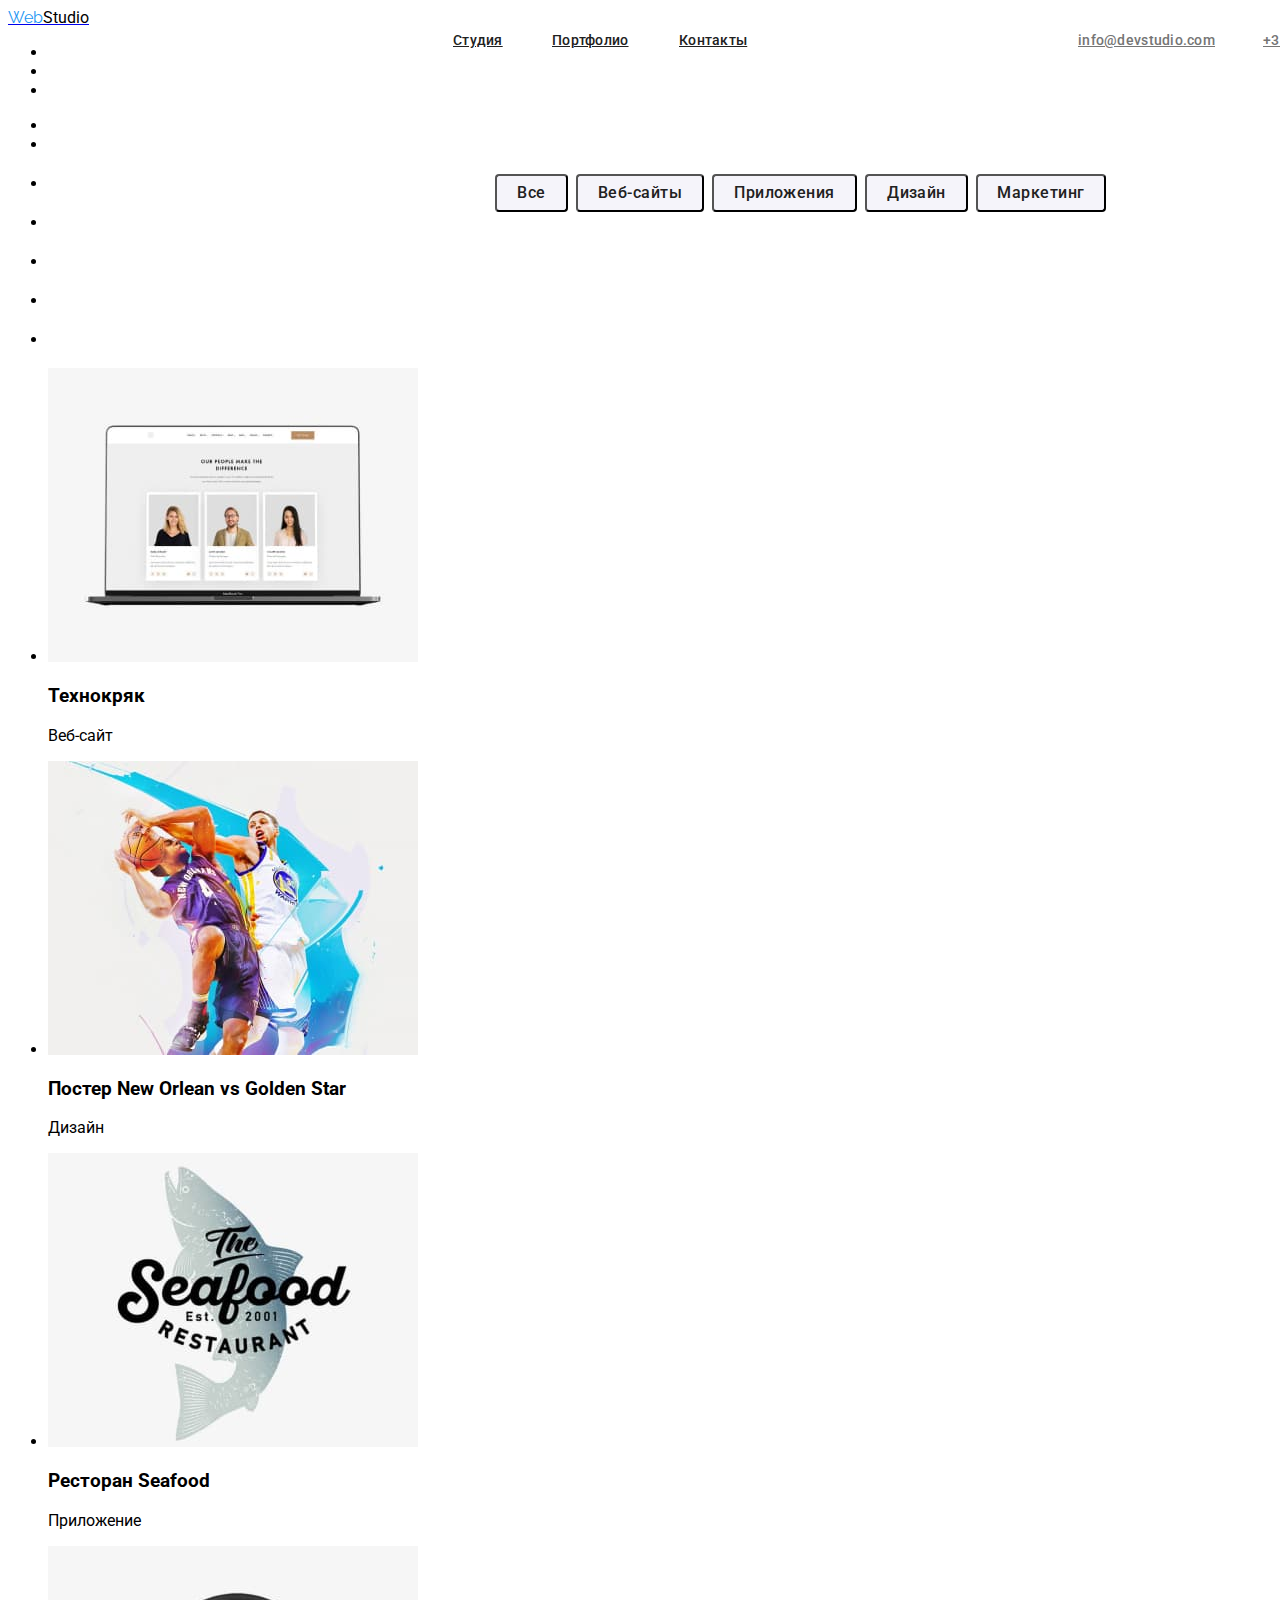
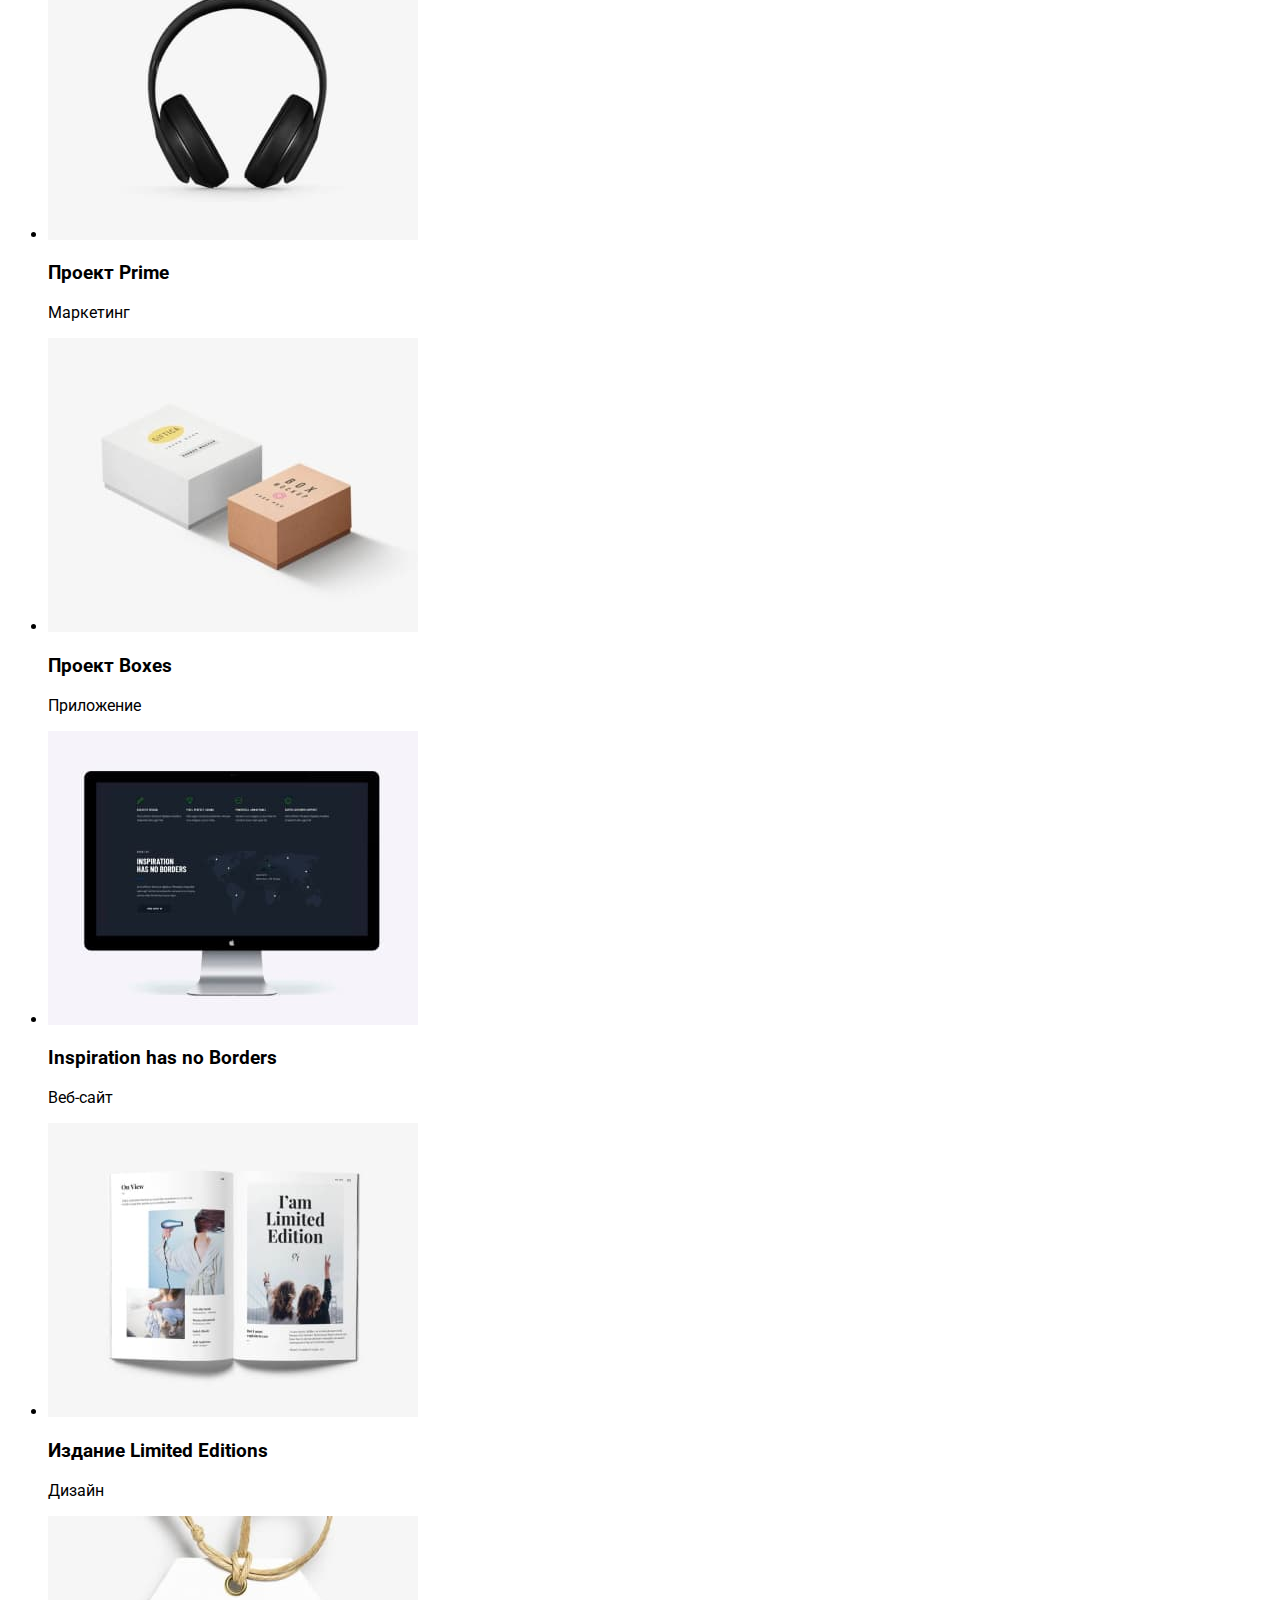
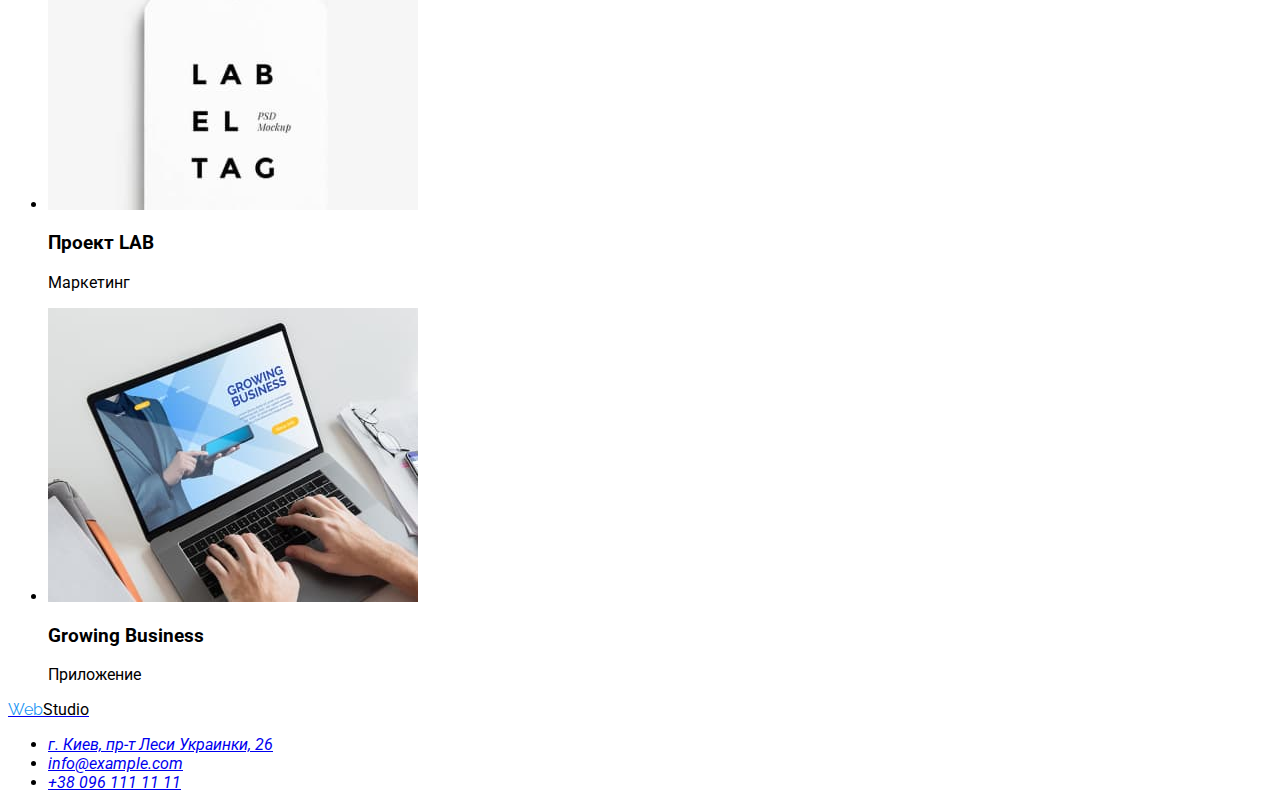
==== portfolio.html @ ada9dcc2 "C3" ====
<!DOCTYPE html>
<html lang="ru">
<head>
    <meta charset="UTF-8">
    <meta http-equiv="X-UA-Compatible" content="IE=edge">
    <meta name="viewport" content="width=device-width, initial-scale=1.0">
    <title><h1>Портфолио</h1></title>
    <link rel="stylesheet" href="./css/styles.css" />
    <link rel="preconnect" href="https://fonts.googleapis.com">
    <link rel="preconnect" href="https://fonts.gstatic.com" crossorigin>
    <link rel="preconnect" href="https://fonts.googleapis.com">
    <link rel="preconnect" href="https://fonts.gstatic.com" crossorigin>
    <link href="https://fonts.googleapis.com/css2?family=Raleway:wght@700&family=Roboto:wght@400;500;700;900&display=swap"
      rel="stylesheet">
</head>
<body>
  <!-- Шапка -->
    <header class="page-header">
        <nav>
          <a href="/"><span class="web">Web</span><span class="studio">Studio</span></a>
            <ul class="menu-nav">
                <li><a href="index.html" class="menu-nav-studio">Студия</a></li>
                <li><a href="portfolio.html" target="_self" class="menu-nav-portfolio">Портфолио</a></li>
                <li><a href="" class="menu-nav-cont">Контакты</a></li>
            </ul>
        </nav>
        <ul class="page-header-contacts">
            <li><a href="mailto:imfo@devstudio.com" class="page-header-contacts-email">info@devstudio.com</a></li>
            <li><a href="tel:+380961111111" class="page-header-contacts-tel">+38 096 111 11 11</a></li>
        </ul>
    </header>
    <main>
      <!-- Герой -->
        <section class="filters">
          <ul class="filters-select">
            <li><h2><button type="button" class="filters-select-all">Все</button></h2></li>
            <li><h2><button type="button" class="filters-select-web-site">Веб-сайты</button></h2></li>
            <li><h2><button type="button" class="filters-select-app">Приложения</button></h2></li>
            <li><h2><button type="button" class="filters-select-design">Дизайн</button></h2></li>
            <li><h2><button type="button" class="filters-select-market">Маркетинг</button></h2></li>
          </ul>
        </section>
        <section class="samples">
          <ul class="samples-menu">
            <li class="samples-menu-web">
              <img src="./images/img(7).jpg" width="370" alt="Веб-сайт">
              <h3>Технокряк</h3>
              <p class="samples-menu-web-site">Веб-сайт</p>
            </li>
            <li class="samples-menu-design">
              <img src="./images/img(8).jpg" width="370" alt="Дизайн">
              <h3>Постер New Orlean vs Golden Star</h3>
              <p class="design">Дизайн</p>
            </li>
            <li>
              <img src="./images/img(9).jpg" width="370" alt="Приложение">
              <h3>Ресторан Seafood</h3>
              <p class="application">Приложение</p>
            </li>
            <li>
              <img src="./images/img(10).jpg" width="370" alt="Маркетинг">
              <h3>Проект Prime</h3>
              <p class="marketing">Маркетинг</p>
            </li>
            <li>
              <img src="./images/img(11).jpg" width="370" alt="Приложение">
              <h3>Проект Boxes</h3>
              <p class="application">Приложение</p>
            </li>
            <li>
              <img src="./images/img(12).jpg" width="370" alt="Веб-сайт">
              <h3>Inspiration has no Borders</h3>
              <p class="web-site">Веб-сайт</p>
            </li>
            <li>
              <img src="./images/img(13).jpg" width="370" alt="Дизайн">
              <h3>Издание Limited Editions</h3>
              <p class="design">Дизайн</p>
            </li>
            <li>
              <img src="./images/img(14).jpg" width="370" alt="Маркетинг">
              <h3>Проект LAB</h3>
              <p class="marketing">Маркетинг</p>
            </li>
            <li>
              <img src="./images/img(15).jpg" width="370" alt="Приложение">
              <h3>Growing Business</h3>
              <p class="application">Приложение</p>
            </li>
          </ul>
        </section>
    </main>
      <!-- Футер -->
    <footer>
      <a href="/"><span class="web">Web</span><span class="studio">Studio</span></a>
        <address>
          <ul class="contacts-nav">
            <li><a href="https://www.google.com/maps/place/%D0%B1%D1%83%D0%BB%D1%8C%D0%B2%D0%B0%D1%80+%D0%9B%D0%B5%D1%81%D1%96+%D0%A3%D0%BA%D1%80%D0%B0%D1%97%D0%BD%D0%BA%D0%B8,+26,+%D0%9A%D0%B8%D1%97%D0%B2,+02000/@50.424964,30.5396898,15.5z/data=!4m13!1m7!3m6!1s0x40d4cf0e033ecbe9:0x57a4dffefec77da0!2z0LHRg9C70YzQstCw0YAg0JvQtdGB0ZYg0KPQutGA0LDRl9C90LrQuCwgMjYsINCa0LjRl9CyLCAwMjAwMA!3b1!8m2!3d50.4265807!4d30.5383859!3m4!1s0x40d4cf0e033ecbe9:0x57a4dffefec77da0!8m2!3d50.4265807!4d30.5383859">г.
              Киев, пр-т Леси Украинки, 26</a></li>
            <li><a href="mailto:info@example.com">info@example.com</a></li>
          <li><a href="tel:+380961111111">+38 096 111 11 11</a></li>
        </ul>
      </address>
    </footer>
</body>
</html>
---- css/styles.css ----
body {
  font-family: -apple-system, BlinkMacSystemFont, 'Segoe UI', Roboto, Oxygen, Ubuntu, Cantarell,
    'Open Sans', 'Helvetica Neue', sans-serif;
  color: black;
}

.menu-nav-studio {
  /* Студия */

  position: absolute;
  width: 49px;
  height: 16px;
  left: 453px;
  top: 32px;

  font-family: -apple-system, BlinkMacSystemFont, 'Segoe UI', Roboto, Oxygen, Ubuntu, Cantarell,
    'Open Sans', 'Helvetica Neue', sans-serif;
  font-style: normal;
  font-weight: 500;
  font-size: 14px;
  line-height: 16px;
  letter-spacing: 0.02em;

  color: #212121;
}
.menu-nav-studio:hover,
.menu-nav-studio:focus {
  /* Студия */

  position: absolute;
  width: 49px;
  height: 16px;
  left: 453px;
  top: 32px;

  font-family: -apple-system, BlinkMacSystemFont, 'Segoe UI', Roboto, Oxygen, Ubuntu, Cantarell,
    'Open Sans', 'Helvetica Neue', sans-serif;
  font-style: normal;
  font-weight: 500;
  font-size: 14px;
  line-height: 16px;
  letter-spacing: 0.02em;

  color: #2196f3;
}
.menu-nav-portfolio {
  /* Портфолио */

  position: absolute;
  width: 77px;
  height: 16px;
  left: 552px;
  top: 32px;

  font-family: -apple-system, BlinkMacSystemFont, 'Segoe UI', Roboto, Oxygen, Ubuntu, Cantarell,
    'Open Sans', 'Helvetica Neue', sans-serif;
  font-style: normal;
  font-weight: 500;
  font-size: 14px;
  line-height: 16px;
  letter-spacing: 0.02em;

  color: #212121;
}
.menu-nav-portfolio:hover,
.menu-nav-portfolio:focus {
  /* Портфолио */

  position: absolute;
  width: 77px;
  height: 16px;
  left: 552px;
  top: 32px;

  font-family: -apple-system, BlinkMacSystemFont, 'Segoe UI', Roboto, Oxygen, Ubuntu, Cantarell,
    'Open Sans', 'Helvetica Neue', sans-serif;
  font-style: normal;
  font-weight: 500;
  font-size: 14px;
  line-height: 16px;
  letter-spacing: 0.02em;

  color: #2196f3;
}
.menu-nav-cont {
  /* Контакты */

  position: absolute;
  width: 68px;
  height: 16px;
  left: 679px;
  top: 32px;

  font-family: -apple-system, BlinkMacSystemFont, 'Segoe UI', Roboto, Oxygen, Ubuntu, Cantarell,
    'Open Sans', 'Helvetica Neue', sans-serif;
  font-style: normal;
  font-weight: 500;
  font-size: 14px;
  line-height: 16px;
  letter-spacing: 0.02em;

  color: #212121;
}
.menu-nav-cont:hover,
.menu-nav-cont:focus {
  /* Контакты */

  position: absolute;
  width: 68px;
  height: 16px;
  left: 679px;
  top: 32px;

  font-family: -apple-system, BlinkMacSystemFont, 'Segoe UI', Roboto, Oxygen, Ubuntu, Cantarell,
    'Open Sans', 'Helvetica Neue', sans-serif;
  font-style: normal;
  font-weight: 500;
  font-size: 14px;
  line-height: 16px;
  letter-spacing: 0.02em;

  color: #2196f3;
}
.page-header-contacts-email {
  /* info@devstudio.com */

  position: absolute;
  width: 135px;
  height: 16px;
  left: 1078px;
  top: 32px;

  font-family: -apple-system, BlinkMacSystemFont, 'Segoe UI', Roboto, Oxygen, Ubuntu, Cantarell,
    'Open Sans', 'Helvetica Neue', sans-serif;
  font-style: normal;
  font-weight: 500;
  font-size: 14px;
  line-height: 16px;
  letter-spacing: 0.02em;

  color: #757575;
}
.page-header-contacts-email:hover,
.page-header-contacts-email:focus {
  /* info@devstudio.com */

  position: absolute;
  width: 135px;
  height: 16px;
  left: 1078px;
  top: 32px;

  font-family: -apple-system, BlinkMacSystemFont, 'Segoe UI', Roboto, Oxygen, Ubuntu, Cantarell,
    'Open Sans', 'Helvetica Neue', sans-serif;
  font-style: normal;
  font-weight: 500;
  font-size: 14px;
  line-height: 16px;
  letter-spacing: 0.02em;

  color: #2196f3;
}
.page-header-contacts-tel {
  /* info@devstudio.com */

  position: absolute;
  width: 122px;
  height: 16px;
  left: 1263px;
  top: 32px;

  font-family: -apple-system, BlinkMacSystemFont, 'Segoe UI', Roboto, Oxygen, Ubuntu, Cantarell,
    'Open Sans', 'Helvetica Neue', sans-serif;
  font-style: normal;
  font-weight: 500;
  font-size: 14px;
  line-height: 16px;
  letter-spacing: 0.02em;

  color: #757575;
}
.page-header-contacts-tel:hover,
.page-header-contacts-tel:focus {
  /* info@devstudio.com */

  position: absolute;
  width: 122px;
  height: 16px;
  left: 1263px;
  top: 32px;

  font-family: -apple-system, BlinkMacSystemFont, 'Segoe UI', Roboto, Oxygen, Ubuntu, Cantarell,
    'Open Sans', 'Helvetica Neue', sans-serif;
  font-style: normal;
  font-weight: 500;
  font-size: 14px;
  line-height: 16px;
  letter-spacing: 0.02em;

  color: #2196f3;
}

/* Rectangle 10 */

.filters-select-all {
  position: absolute;
  width: 73px;
  height: 38px;
  left: 495px;
  top: 174px;

  background: #f5f4fa;
  border-radius: 4px;

  /* Все */

  font-family: -apple-system, BlinkMacSystemFont, 'Segoe UI', Roboto, Oxygen, Ubuntu, Cantarell,
    'Open Sans', 'Helvetica Neue', sans-serif;
  font-style: normal;
  font-weight: 500;
  font-size: 16px;
  line-height: 26px;
  /* identical to box height, or 162% */

  text-align: center;
  letter-spacing: 0.03em;

  color: #212121;
}

.filters-select-all:hover,
.filters-select-all:focus {
  position: absolute;
  width: 73px;
  height: 38px;
  left: 495px;
  top: 174px;

  background: #2196f3;

  /* shadow-middle */

  box-shadow: 0px 3px 1px rgba(0, 0, 0, 0.1), 0px 1px 2px rgba(0, 0, 0, 0.08),
    0px 2px 2px rgba(0, 0, 0, 0.12);
  border-radius: 4px;

  /* Все */

  font-family: -apple-system, BlinkMacSystemFont, 'Segoe UI', Roboto, Oxygen, Ubuntu, Cantarell,
    'Open Sans', 'Helvetica Neue', sans-serif;
  font-style: normal;
  font-weight: 500;
  font-size: 16px;
  line-height: 26px;
  /* identical to box height, or 162% */

  text-align: center;
  letter-spacing: 0.03em;

  color: #ffffff;
}

.filters-select-web-site {
  position: absolute;
  width: 128px;
  height: 38px;
  left: 576px;
  top: 174px;

  background: #f5f4fa;
  border-radius: 4px;

  /* Веб сайты */

  font-family: -apple-system, BlinkMacSystemFont, 'Segoe UI', Roboto, Oxygen, Ubuntu, Cantarell,
    'Open Sans', 'Helvetica Neue', sans-serif;
  font-style: normal;
  font-weight: 500;
  font-size: 16px;
  line-height: 26px;
  /* identical to box height, or 162% */

  text-align: center;
  letter-spacing: 0.03em;

  color: #212121;
}

.filters-select-web-site:hover,
.filters-select-web-site:focus {
  position: absolute;
  width: 128px;
  height: 38px;
  left: 576px;
  top: 174px;

  background: #2196f3;

  /* shadow-middle */

  box-shadow: 0px 3px 1px rgba(0, 0, 0, 0.1), 0px 1px 2px rgba(0, 0, 0, 0.08),
    0px 2px 2px rgba(0, 0, 0, 0.12);
  border-radius: 4px;

  /* Веб сайты */

  font-family: -apple-system, BlinkMacSystemFont, 'Segoe UI', Roboto, Oxygen, Ubuntu, Cantarell,
    'Open Sans', 'Helvetica Neue', sans-serif;
  font-style: normal;
  font-weight: 500;
  font-size: 16px;
  line-height: 26px;
  /* identical to box height, or 162% */

  text-align: center;
  letter-spacing: 0.03em;

  color: #ffffff;
}

.filters-select-app {
  position: absolute;
  width: 145px;
  height: 38px;
  left: 712px;
  top: 174px;

  background: #f5f4fa;
  border-radius: 4px;

  /* Приложения */

  font-family: -apple-system, BlinkMacSystemFont, 'Segoe UI', Roboto, Oxygen, Ubuntu, Cantarell,
    'Open Sans', 'Helvetica Neue', sans-serif;
  font-style: normal;
  font-weight: 500;
  font-size: 16px;
  line-height: 26px;

  /* identical to box height, or 162% */

  text-align: center;
  letter-spacing: 0.03em;

  color: #212121;
}

.filters-select-app:hover,
.filters-select-app:focus {
  position: absolute;
  width: 145px;
  height: 38px;
  left: 712px;
  top: 174px;

  background: #2196f3;

  /* shadow-middle */

  box-shadow: 0px 3px 1px rgba(0, 0, 0, 0.1), 0px 1px 2px rgba(0, 0, 0, 0.08),
    0px 2px 2px rgba(0, 0, 0, 0.12);
  border-radius: 4px;

  /* Приложения */

  font-family: -apple-system, BlinkMacSystemFont, 'Segoe UI', Roboto, Oxygen, Ubuntu, Cantarell,
    'Open Sans', 'Helvetica Neue', sans-serif;
  font-style: normal;
  font-weight: 500;
  font-size: 16px;
  line-height: 26px;
  /* identical to box height, or 162% */

  text-align: center;
  letter-spacing: 0.03em;

  color: #ffffff;
}

.filters-select-design {
  position: absolute;
  width: 103px;
  height: 38px;
  left: 865px;
  top: 174px;

  background: #f5f4fa;
  border-radius: 4px;

  /* Дизайн */

  font-family: -apple-system, BlinkMacSystemFont, 'Segoe UI', Roboto, Oxygen, Ubuntu, Cantarell,
    'Open Sans', 'Helvetica Neue', sans-serif;
  font-style: normal;
  font-weight: 500;
  font-size: 16px;
  line-height: 26px;

  /* identical to box height, or 162% */

  text-align: center;
  letter-spacing: 0.03em;

  color: #212121;
}

.filters-select-design:hover,
.filters-select-design:focus {
  position: absolute;
  width: 103px;
  height: 38px;
  left: 865px;
  top: 174px;

  background: #2196f3;

  /* shadow-middle */

  box-shadow: 0px 3px 1px rgba(0, 0, 0, 0.1), 0px 1px 2px rgba(0, 0, 0, 0.08),
    0px 2px 2px rgba(0, 0, 0, 0.12);
  border-radius: 4px;

  /* Дизайн */

  font-family: -apple-system, BlinkMacSystemFont, 'Segoe UI', Roboto, Oxygen, Ubuntu, Cantarell,
    'Open Sans', 'Helvetica Neue', sans-serif;
  font-style: normal;
  font-weight: 500;
  font-size: 16px;
  line-height: 26px;
  /* identical to box height, or 162% */

  text-align: center;
  letter-spacing: 0.03em;

  color: #ffffff;
}

.filters-select-market {
  position: absolute;
  width: 130px;
  height: 38px;
  left: 976px;
  top: 174px;

  background: #f5f4fa;
  border-radius: 4px;

  /* Маркетинг */

  font-family: -apple-system, BlinkMacSystemFont, 'Segoe UI', Roboto, Oxygen, Ubuntu, Cantarell,
    'Open Sans', 'Helvetica Neue', sans-serif;
  font-style: normal;
  font-weight: 500;
  font-size: 16px;
  line-height: 26px;

  /* identical to box height, or 162% */

  text-align: center;
  letter-spacing: 0.03em;

  color: #212121;
}

.filters-select-market:hover,
.filters-select-market:focus {
  position: absolute;
  width: 130px;
  height: 38px;
  left: 976px;
  top: 174px;

  background: #2196f3;

  /* shadow-middle */

  box-shadow: 0px 3px 1px rgba(0, 0, 0, 0.1), 0px 1px 2px rgba(0, 0, 0, 0.08),
    0px 2px 2px rgba(0, 0, 0, 0.12);
  border-radius: 4px;

  /* Маркетинг */

  font-family: -apple-system, BlinkMacSystemFont, 'Segoe UI', Roboto, Oxygen, Ubuntu, Cantarell,
    'Open Sans', 'Helvetica Neue', sans-serif;
  font-style: normal;
  font-weight: 500;
  font-size: 16px;
  line-height: 26px;
  /* identical to box height, or 162% */

  text-align: center;
  letter-spacing: 0.03em;

  color: #ffffff;
}

.web {
  /* WebStudio */
  font-family: raleway;
  color: #2196f3;
}

.studio {
  /* WebStudio */
  font-family: roboto;
  color: #000000;
}
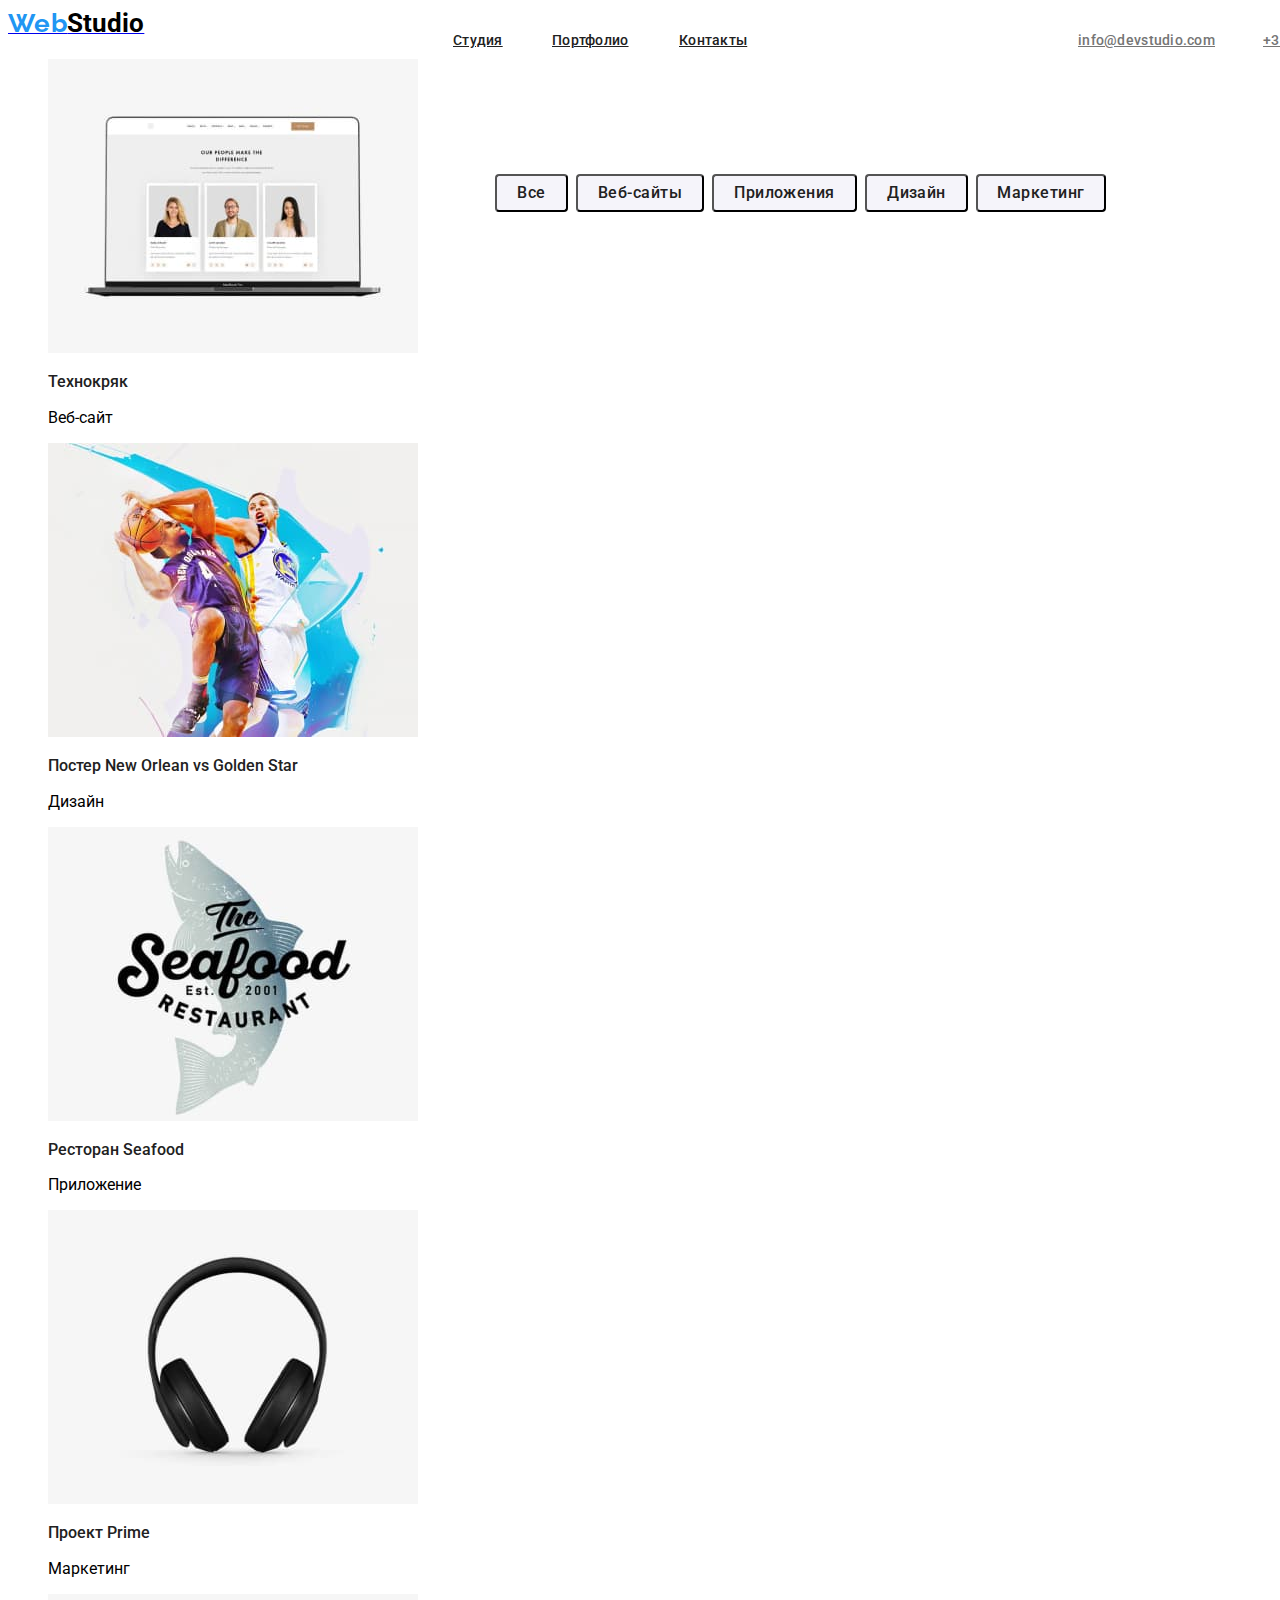
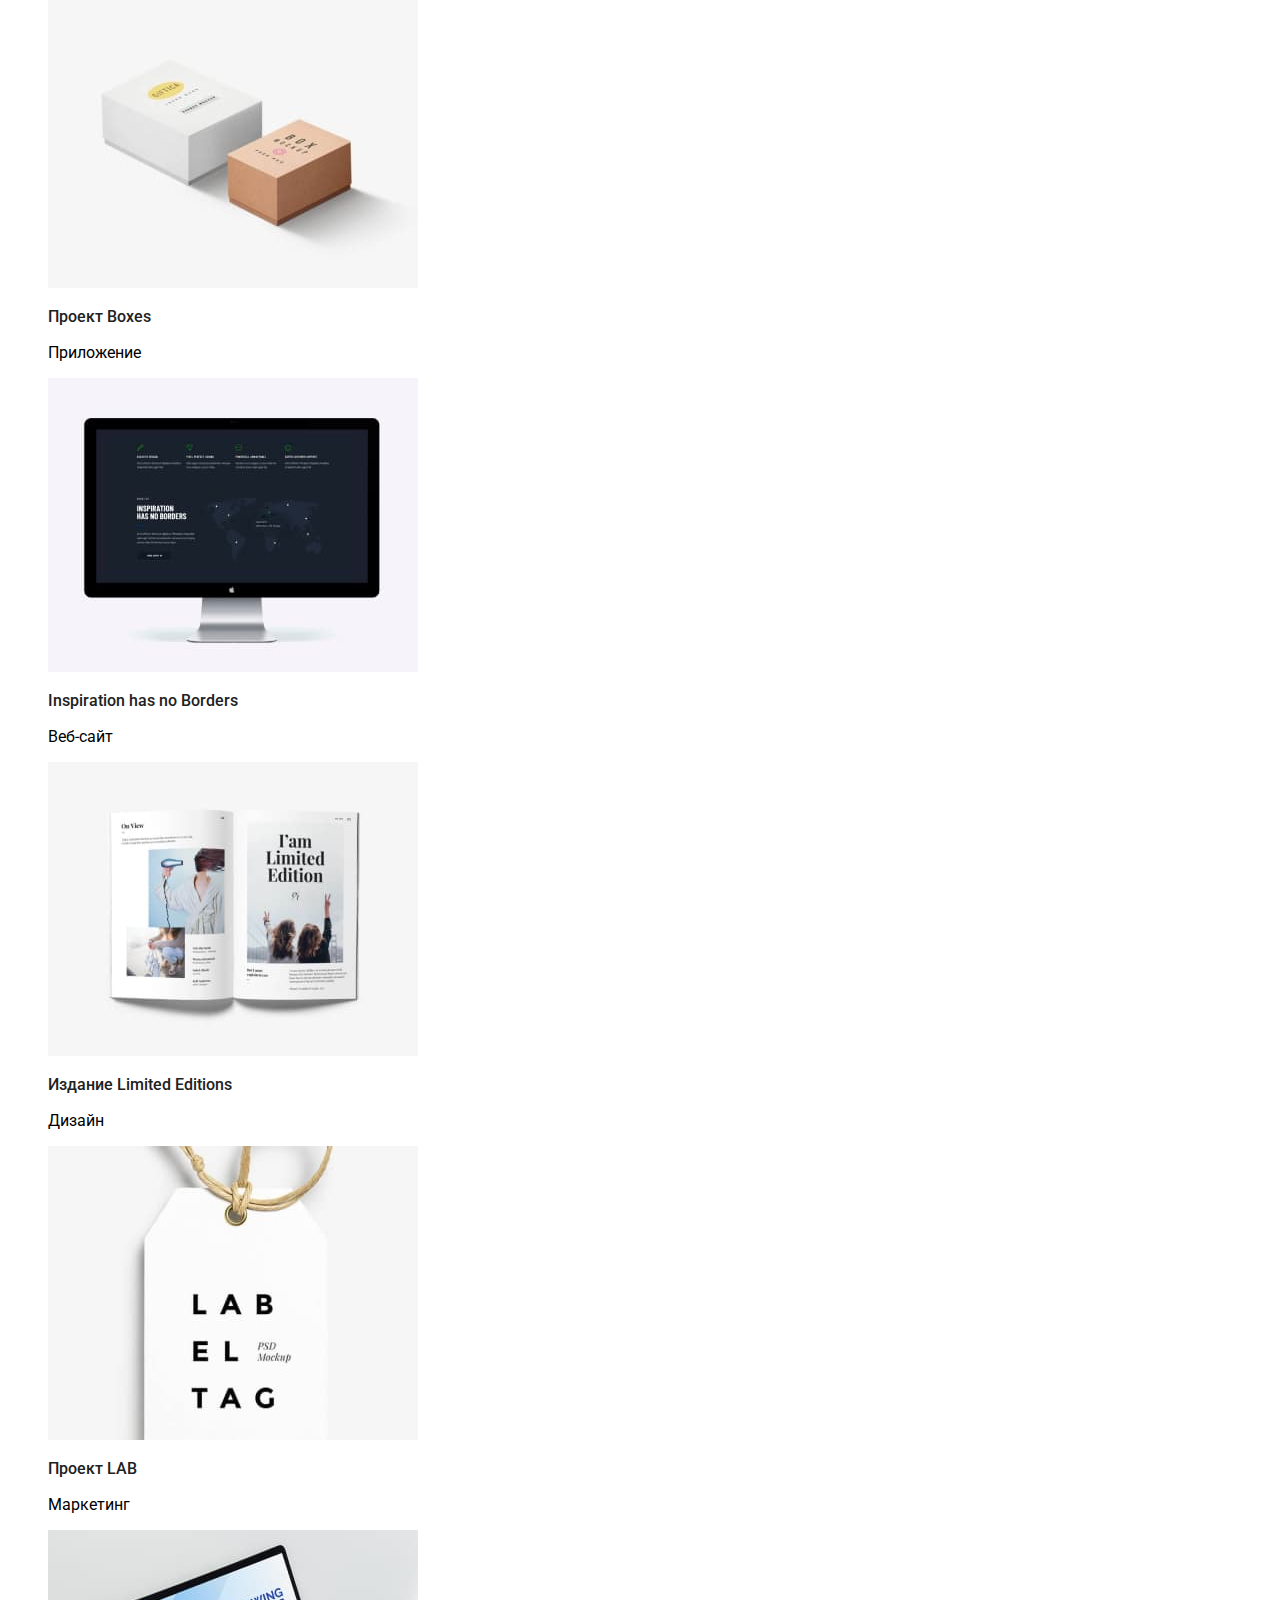
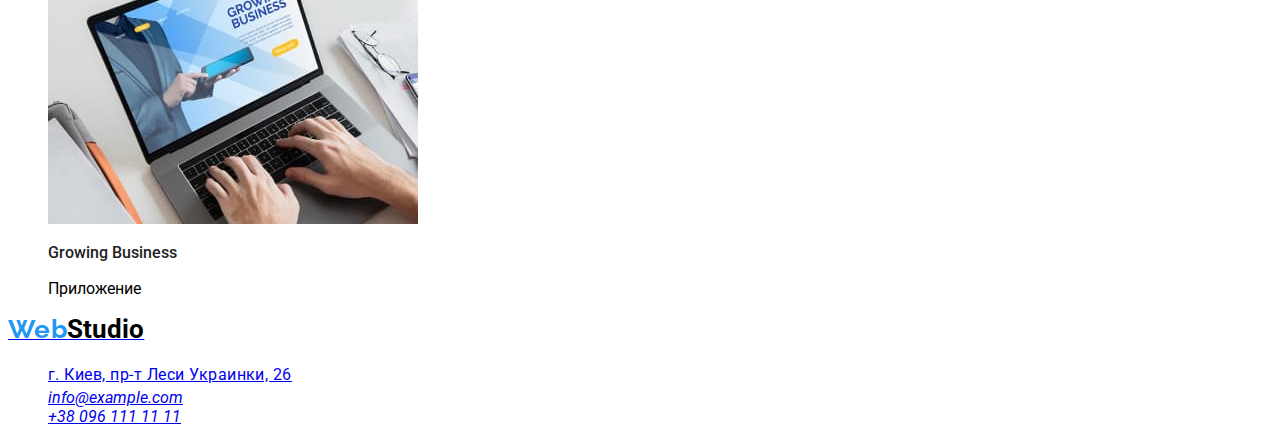
==== commit 18796a4b: "hw2" ====
--- a/portfolio.html
+++ b/portfolio.html
@@ -6,10 +6,6 @@
     <meta name="viewport" content="width=device-width, initial-scale=1.0">
     <title><h1>Портфолио</h1></title>
     <link rel="stylesheet" href="./css/styles.css" />
-    <link rel="preconnect" href="https://fonts.googleapis.com">
-    <link rel="preconnect" href="https://fonts.gstatic.com" crossorigin>
-    <link rel="preconnect" href="https://fonts.googleapis.com">
-    <link rel="preconnect" href="https://fonts.gstatic.com" crossorigin>
     <link href="https://fonts.googleapis.com/css2?family=Raleway:wght@700&family=Roboto:wght@400;500;700;900&display=swap"
       rel="stylesheet">
 </head>
@@ -17,7 +13,7 @@
   <!-- Шапка -->
     <header class="page-header">
         <nav>
-          <a href="/"><span class="web">Web</span><span class="studio">Studio</span></a>
+          <a href="./"><span class="web">Web</span><span class="studio">Studio</span></a>
             <ul class="menu-nav">
                 <li><a href="index.html" class="menu-nav-studio">Студия</a></li>
                 <li><a href="portfolio.html" target="_self" class="menu-nav-portfolio">Портфолио</a></li>
@@ -44,61 +40,61 @@
           <ul class="samples-menu">
             <li class="samples-menu-web">
               <img src="./images/img(7).jpg" width="370" alt="Веб-сайт">
-              <h3>Технокряк</h3>
-              <p class="samples-menu-web-site">Веб-сайт</p>
+              <h3 class="section-sub-title">Технокряк</h3>
+              <p class="section-sub-title-text">Веб-сайт</p>
             </li>
             <li class="samples-menu-design">
               <img src="./images/img(8).jpg" width="370" alt="Дизайн">
-              <h3>Постер New Orlean vs Golden Star</h3>
-              <p class="design">Дизайн</p>
+              <h3 class="section-sub-title">Постер New Orlean vs Golden Star</h3>
+              <p class="section-sub-title-text">Дизайн</p>
             </li>
             <li>
               <img src="./images/img(9).jpg" width="370" alt="Приложение">
-              <h3>Ресторан Seafood</h3>
-              <p class="application">Приложение</p>
+              <h3 class="section-sub-title">Ресторан Seafood</h3>
+              <p class="section-sub-title-text"">Приложение</p>
             </li>
             <li>
               <img src="./images/img(10).jpg" width="370" alt="Маркетинг">
-              <h3>Проект Prime</h3>
-              <p class="marketing">Маркетинг</p>
+              <h3 class="section-sub-title">Проект Prime</h3>
+              <p class="section-sub-title-text">Маркетинг</p>
             </li>
             <li>
               <img src="./images/img(11).jpg" width="370" alt="Приложение">
-              <h3>Проект Boxes</h3>
-              <p class="application">Приложение</p>
+              <h3 class="section-sub-title">Проект Boxes</h3>
+              <p class="section-sub-title-text">Приложение</p>
             </li>
             <li>
               <img src="./images/img(12).jpg" width="370" alt="Веб-сайт">
-              <h3>Inspiration has no Borders</h3>
-              <p class="web-site">Веб-сайт</p>
+              <h3 class="section-sub-title">Inspiration has no Borders</h3>
+              <p class="section-sub-title-text">Веб-сайт</p>
             </li>
             <li>
               <img src="./images/img(13).jpg" width="370" alt="Дизайн">
-              <h3>Издание Limited Editions</h3>
-              <p class="design">Дизайн</p>
+              <h3 class="section-sub-title">Издание Limited Editions</h3>
+              <p class="section-sub-title-text">Дизайн</p>
             </li>
             <li>
               <img src="./images/img(14).jpg" width="370" alt="Маркетинг">
-              <h3>Проект LAB</h3>
-              <p class="marketing">Маркетинг</p>
+              <h3 class="section-sub-title">Проект LAB</h3>
+              <p class="section-sub-title-text">Маркетинг</p>
             </li>
             <li>
               <img src="./images/img(15).jpg" width="370" alt="Приложение">
-              <h3>Growing Business</h3>
-              <p class="application">Приложение</p>
+              <h3 class="section-sub-title">Growing Business</h3>
+              <p class="section-sub-title-text">Приложение</p>
             </li>
           </ul>
         </section>
     </main>
       <!-- Футер -->
     <footer>
-      <a href="/"><span class="web">Web</span><span class="studio">Studio</span></a>
+      <a href="./"><span class="web">Web</span><span class="studio">Studio</span></a>
         <address>
           <ul class="contacts-nav">
-            <li><a href="https://www.google.com/maps/place/%D0%B1%D1%83%D0%BB%D1%8C%D0%B2%D0%B0%D1%80+%D0%9B%D0%B5%D1%81%D1%96+%D0%A3%D0%BA%D1%80%D0%B0%D1%97%D0%BD%D0%BA%D0%B8,+26,+%D0%9A%D0%B8%D1%97%D0%B2,+02000/@50.424964,30.5396898,15.5z/data=!4m13!1m7!3m6!1s0x40d4cf0e033ecbe9:0x57a4dffefec77da0!2z0LHRg9C70YzQstCw0YAg0JvQtdGB0ZYg0KPQutGA0LDRl9C90LrQuCwgMjYsINCa0LjRl9CyLCAwMjAwMA!3b1!8m2!3d50.4265807!4d30.5383859!3m4!1s0x40d4cf0e033ecbe9:0x57a4dffefec77da0!8m2!3d50.4265807!4d30.5383859">г.
+            <li class="contacts-nav-street"><a href="https://www.google.com/maps/place/%D0%B1%D1%83%D0%BB%D1%8C%D0%B2%D0%B0%D1%80+%D0%9B%D0%B5%D1%81%D1%96+%D0%A3%D0%BA%D1%80%D0%B0%D1%97%D0%BD%D0%BA%D0%B8,+26,+%D0%9A%D0%B8%D1%97%D0%B2,+02000/@50.424964,30.5396898,15.5z/data=!4m13!1m7!3m6!1s0x40d4cf0e033ecbe9:0x57a4dffefec77da0!2z0LHRg9C70YzQstCw0YAg0JvQtdGB0ZYg0KPQutGA0LDRl9C90LrQuCwgMjYsINCa0LjRl9CyLCAwMjAwMA!3b1!8m2!3d50.4265807!4d30.5383859!3m4!1s0x40d4cf0e033ecbe9:0x57a4dffefec77da0!8m2!3d50.4265807!4d30.5383859">г.
               Киев, пр-т Леси Украинки, 26</a></li>
-            <li><a href="mailto:info@example.com">info@example.com</a></li>
-          <li><a href="tel:+380961111111">+38 096 111 11 11</a></li>
+            <li class="contacts-nav-email"><a href="mailto:info@example.com">info@example.com</a></li>
+          <li class="contacts-nav-phone"><a href="tel:+380961111111">+38 096 111 11 11</a></li>
         </ul>
       </address>
     </footer>
--- a/css/styles.css
+++ b/css/styles.css
@@ -1,8 +1,63 @@
+/* основной цвет текста #212121*/
+/* эффект наведения на текст #2196F3*/
+/* цвет текста имейл и тел. #757575*/
+/* футер rgba(255, 255, 255, 0.6);*/
+/* футер наведение #FFFFFF*/
 body {
   font-family: -apple-system, BlinkMacSystemFont, 'Segoe UI', Roboto, Oxygen, Ubuntu, Cantarell,
     'Open Sans', 'Helvetica Neue', sans-serif;
   color: black;
 }
+
+ul {
+  list-style: none;
+}
+
+.hero {
+  font-family: Roboto;
+  font-style: normal;
+  font-weight: 900;
+  font-size: 44px;
+  line-height: 1.36;
+  text-align: center;
+  letter-spacing: 0.06em;
+  text-transform: uppercase;
+
+  background-color: #2f303a;
+  color: #ffffff;
+}
+
+.order {
+  /* bg */
+
+  color: #ffffff;
+
+  font-family: Roboto;
+  font-style: normal;
+  font-weight: bold;
+  font-size: 16px;
+  line-height: 1.87;
+  background: #2196f3;
+  box-shadow: 0px 4px 4px rgba(0, 0, 0, 0.15);
+  border-radius: 4px;
+}
+
+.order:hover {
+  /* bg */
+
+  color: #ffffff;
+
+  font-family: Roboto;
+  font-style: normal;
+  font-weight: bold;
+  font-size: 16px;
+  line-height: 1.87;
+  background: #188ce8;
+  box-shadow: 0px 4px 4px rgba(0, 0, 0, 0.15);
+  border-radius: 4px;
+}
+
+/* menu-nav */
 
 .menu-nav-studio {
   /* Студия */
@@ -121,6 +176,9 @@
 
   color: #2196f3;
 }
+
+/* page-header-contacts */
+
 .page-header-contacts-email {
   /* info@devstudio.com */
 
@@ -200,7 +258,9 @@
   color: #2196f3;
 }
 
-/* Rectangle 10 */
+/* filters-menu */
+
+/* Все */
 
 .filters-select-all {
   position: absolute;
@@ -208,19 +268,15 @@
   height: 38px;
   left: 495px;
   top: 174px;
-
   background: #f5f4fa;
   border-radius: 4px;
 
-  /* Все */
-
-  font-family: -apple-system, BlinkMacSystemFont, 'Segoe UI', Roboto, Oxygen, Ubuntu, Cantarell,
-    'Open Sans', 'Helvetica Neue', sans-serif;
-  font-style: normal;
-  font-weight: 500;
-  font-size: 16px;
-  line-height: 26px;
-  /* identical to box height, or 162% */
+  font-family: -apple-system, BlinkMacSystemFont, 'Segoe UI', Roboto, Oxygen, Ubuntu, Cantarell,
+    'Open Sans', 'Helvetica Neue', sans-serif;
+  font-style: normal;
+  font-weight: 500;
+  font-size: 16px;
+  line-height: 1.62;
 
   text-align: center;
   letter-spacing: 0.03em;
@@ -235,7 +291,7 @@
   height: 38px;
   left: 495px;
   top: 174px;
-
+  cursor: pointer;
   background: #2196f3;
 
   /* shadow-middle */
@@ -244,41 +300,36 @@
     0px 2px 2px rgba(0, 0, 0, 0.12);
   border-radius: 4px;
 
-  /* Все */
-
-  font-family: -apple-system, BlinkMacSystemFont, 'Segoe UI', Roboto, Oxygen, Ubuntu, Cantarell,
-    'Open Sans', 'Helvetica Neue', sans-serif;
-  font-style: normal;
-  font-weight: 500;
-  font-size: 16px;
-  line-height: 26px;
-  /* identical to box height, or 162% */
-
-  text-align: center;
-  letter-spacing: 0.03em;
-
-  color: #ffffff;
-}
+  font-family: -apple-system, BlinkMacSystemFont, 'Segoe UI', Roboto, Oxygen, Ubuntu, Cantarell,
+    'Open Sans', 'Helvetica Neue', sans-serif;
+  font-style: normal;
+  font-weight: 500;
+  font-size: 16px;
+  line-height: 1.62;
+
+  text-align: center;
+  letter-spacing: 0.03em;
+
+  color: #ffffff;
+}
+
+/* Веб сайты */
 
 .filters-select-web-site {
-  position: absolute;
+    position: absolute;
   width: 128px;
   height: 38px;
   left: 576px;
   top: 174px;
-
   background: #f5f4fa;
   border-radius: 4px;
 
-  /* Веб сайты */
-
-  font-family: -apple-system, BlinkMacSystemFont, 'Segoe UI', Roboto, Oxygen, Ubuntu, Cantarell,
-    'Open Sans', 'Helvetica Neue', sans-serif;
-  font-style: normal;
-  font-weight: 500;
-  font-size: 16px;
-  line-height: 26px;
-  /* identical to box height, or 162% */
+  font-family: -apple-system, BlinkMacSystemFont, 'Segoe UI', Roboto, Oxygen, Ubuntu, Cantarell,
+    'Open Sans', 'Helvetica Neue', sans-serif;
+  font-style: normal;
+  font-weight: 500;
+  font-size: 16px;
+  line-height: 1.62;
 
   text-align: center;
   letter-spacing: 0.03em;
@@ -288,12 +339,12 @@
 
 .filters-select-web-site:hover,
 .filters-select-web-site:focus {
-  position: absolute;
+    position: absolute;
   width: 128px;
   height: 38px;
   left: 576px;
   top: 174px;
-
+  cursor: pointer;
   background: #2196f3;
 
   /* shadow-middle */
@@ -302,21 +353,20 @@
     0px 2px 2px rgba(0, 0, 0, 0.12);
   border-radius: 4px;
 
-  /* Веб сайты */
-
-  font-family: -apple-system, BlinkMacSystemFont, 'Segoe UI', Roboto, Oxygen, Ubuntu, Cantarell,
-    'Open Sans', 'Helvetica Neue', sans-serif;
-  font-style: normal;
-  font-weight: 500;
-  font-size: 16px;
-  line-height: 26px;
-  /* identical to box height, or 162% */
-
-  text-align: center;
-  letter-spacing: 0.03em;
-
-  color: #ffffff;
-}
+  font-family: -apple-system, BlinkMacSystemFont, 'Segoe UI', Roboto, Oxygen, Ubuntu, Cantarell,
+    'Open Sans', 'Helvetica Neue', sans-serif;
+  font-style: normal;
+  font-weight: 500;
+  font-size: 16px;
+  line-height: 1.62;
+
+  text-align: center;
+  letter-spacing: 0.03em;
+
+  color: #ffffff;
+}
+
+/* Приложения */
 
 .filters-select-app {
   position: absolute;
@@ -328,16 +378,12 @@
   background: #f5f4fa;
   border-radius: 4px;
 
-  /* Приложения */
-
-  font-family: -apple-system, BlinkMacSystemFont, 'Segoe UI', Roboto, Oxygen, Ubuntu, Cantarell,
-    'Open Sans', 'Helvetica Neue', sans-serif;
-  font-style: normal;
-  font-weight: 500;
-  font-size: 16px;
-  line-height: 26px;
-
-  /* identical to box height, or 162% */
+  font-family: -apple-system, BlinkMacSystemFont, 'Segoe UI', Roboto, Oxygen, Ubuntu, Cantarell,
+    'Open Sans', 'Helvetica Neue', sans-serif;
+  font-style: normal;
+  font-weight: 500;
+  font-size: 16px;
+  line-height: 1.62;
 
   text-align: center;
   letter-spacing: 0.03em;
@@ -352,6 +398,7 @@
   height: 38px;
   left: 712px;
   top: 174px;
+  cursor: pointer;
 
   background: #2196f3;
 
@@ -361,21 +408,20 @@
     0px 2px 2px rgba(0, 0, 0, 0.12);
   border-radius: 4px;
 
-  /* Приложения */
-
-  font-family: -apple-system, BlinkMacSystemFont, 'Segoe UI', Roboto, Oxygen, Ubuntu, Cantarell,
-    'Open Sans', 'Helvetica Neue', sans-serif;
-  font-style: normal;
-  font-weight: 500;
-  font-size: 16px;
-  line-height: 26px;
-  /* identical to box height, or 162% */
-
-  text-align: center;
-  letter-spacing: 0.03em;
-
-  color: #ffffff;
-}
+  font-family: -apple-system, BlinkMacSystemFont, 'Segoe UI', Roboto, Oxygen, Ubuntu, Cantarell,
+    'Open Sans', 'Helvetica Neue', sans-serif;
+  font-style: normal;
+  font-weight: 500;
+  font-size: 16px;
+  line-height: 1.62;
+
+  text-align: center;
+  letter-spacing: 0.03em;
+
+  color: #ffffff;
+}
+
+/* Дизайн */
 
 .filters-select-design {
   position: absolute;
@@ -387,16 +433,12 @@
   background: #f5f4fa;
   border-radius: 4px;
 
-  /* Дизайн */
-
-  font-family: -apple-system, BlinkMacSystemFont, 'Segoe UI', Roboto, Oxygen, Ubuntu, Cantarell,
-    'Open Sans', 'Helvetica Neue', sans-serif;
-  font-style: normal;
-  font-weight: 500;
-  font-size: 16px;
-  line-height: 26px;
-
-  /* identical to box height, or 162% */
+  font-family: -apple-system, BlinkMacSystemFont, 'Segoe UI', Roboto, Oxygen, Ubuntu, Cantarell,
+    'Open Sans', 'Helvetica Neue', sans-serif;
+  font-style: normal;
+  font-weight: 500;
+  font-size: 16px;
+  line-height: 1.62;
 
   text-align: center;
   letter-spacing: 0.03em;
@@ -411,6 +453,7 @@
   height: 38px;
   left: 865px;
   top: 174px;
+  cursor: pointer;
 
   background: #2196f3;
 
@@ -420,21 +463,20 @@
     0px 2px 2px rgba(0, 0, 0, 0.12);
   border-radius: 4px;
 
-  /* Дизайн */
-
-  font-family: -apple-system, BlinkMacSystemFont, 'Segoe UI', Roboto, Oxygen, Ubuntu, Cantarell,
-    'Open Sans', 'Helvetica Neue', sans-serif;
-  font-style: normal;
-  font-weight: 500;
-  font-size: 16px;
-  line-height: 26px;
-  /* identical to box height, or 162% */
-
-  text-align: center;
-  letter-spacing: 0.03em;
-
-  color: #ffffff;
-}
+  font-family: -apple-system, BlinkMacSystemFont, 'Segoe UI', Roboto, Oxygen, Ubuntu, Cantarell,
+    'Open Sans', 'Helvetica Neue', sans-serif;
+  font-style: normal;
+  font-weight: 500;
+  font-size: 16px;
+  line-height: 1.62;
+
+  text-align: center;
+  letter-spacing: 0.03em;
+
+  color: #ffffff;
+}
+
+/* Маркетинг */
 
 .filters-select-market {
   position: absolute;
@@ -446,16 +488,12 @@
   background: #f5f4fa;
   border-radius: 4px;
 
-  /* Маркетинг */
-
-  font-family: -apple-system, BlinkMacSystemFont, 'Segoe UI', Roboto, Oxygen, Ubuntu, Cantarell,
-    'Open Sans', 'Helvetica Neue', sans-serif;
-  font-style: normal;
-  font-weight: 500;
-  font-size: 16px;
-  line-height: 26px;
-
-  /* identical to box height, or 162% */
+  font-family: -apple-system, BlinkMacSystemFont, 'Segoe UI', Roboto, Oxygen, Ubuntu, Cantarell,
+    'Open Sans', 'Helvetica Neue', sans-serif;
+  font-style: normal;
+  font-weight: 500;
+  font-size: 16px;
+  line-height: 1.62;
 
   text-align: center;
   letter-spacing: 0.03em;
@@ -470,6 +508,7 @@
   height: 38px;
   left: 976px;
   top: 174px;
+  cursor: pointer;
 
   background: #2196f3;
 
@@ -479,30 +518,99 @@
     0px 2px 2px rgba(0, 0, 0, 0.12);
   border-radius: 4px;
 
-  /* Маркетинг */
-
-  font-family: -apple-system, BlinkMacSystemFont, 'Segoe UI', Roboto, Oxygen, Ubuntu, Cantarell,
-    'Open Sans', 'Helvetica Neue', sans-serif;
-  font-style: normal;
-  font-weight: 500;
-  font-size: 16px;
-  line-height: 26px;
-  /* identical to box height, or 162% */
-
-  text-align: center;
-  letter-spacing: 0.03em;
-
-  color: #ffffff;
-}
+  font-family: -apple-system, BlinkMacSystemFont, 'Segoe UI', Roboto, Oxygen, Ubuntu, Cantarell,
+    'Open Sans', 'Helvetica Neue', sans-serif;
+  font-style: normal;
+  font-weight: 500;
+  font-size: 16px;
+  line-height: 1.62;
+
+  text-align: center;
+  letter-spacing: 0.03em;
+
+  color: #ffffff;
+}
+
+/* WebStudio */
 
 .web {
-  /* WebStudio */
-  font-family: raleway;
+  font-family: Raleway;
+font-style: normal;
+font-weight: bold;
+font-size: 26px;
+line-height: 1.19;
+/* identical to box height */
+
+letter-spacing: 0.03em;
   color: #2196f3;
 }
 
+/* WebStudio */
+
 .studio {
-  /* WebStudio */
   font-family: roboto;
+  font-style: normal;
+font-weight: bold;
+font-size: 26px;
+line-height: 1.19;
+/* identical to box height */
+
   color: #000000;
 }
+
+.contacts-nav-street {
+  font-family: Roboto;
+  font-style: normal;
+  font-weight: normal;
+  line-height: 1.71;
+
+  letter-spacing: 0.03em;
+  color: rgba(255, 255, 255, 0.6);
+}
+
+/* address */
+
+.contacts-nav-street:hover,
+.contacts-nav-street:focus {
+  font-family: Roboto;
+  font-style: normal;
+  font-weight: normal;
+  line-height: 1.71;
+
+  letter-spacing: 0.03em;
+  color: #ffffff;
+}
+
+.section-sub-title-text {
+  font-family: Roboto;
+  font-style: normal;
+  font-weight: normal;
+  font-size: 16px;
+  line-height: 1.18
+  /* identical to box height */
+
+  color: #757575;
+}
+
+.section-sub-title{
+  font-family: Roboto;
+font-style: normal;
+font-weight: 500;
+font-size: 16px;
+line-height: 1.18;
+/* identical to box height */
+
+color: #212121;
+}
+
+.section-title{
+font-family: Roboto;
+font-style: normal;
+font-weight: bold;
+font-size: 36px;
+line-height: 42px;
+
+color: #212121;
+}
+
+  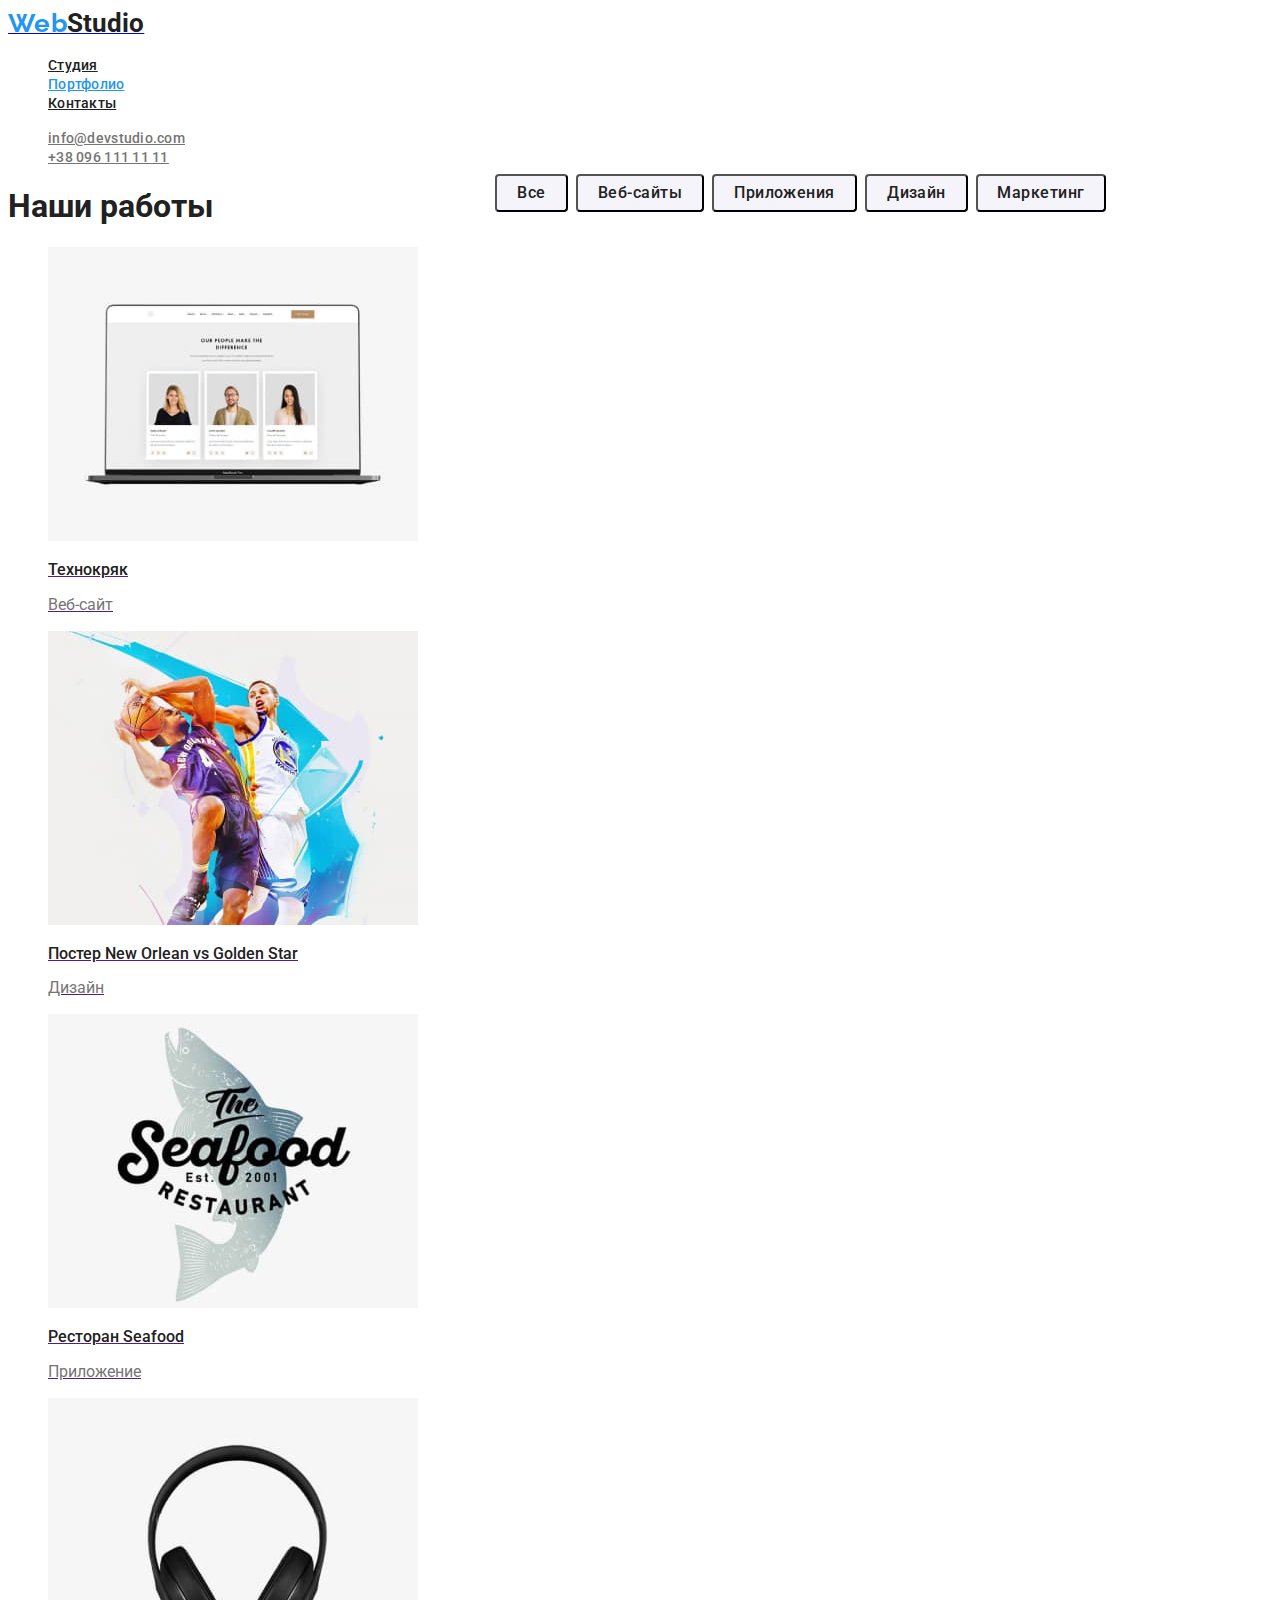
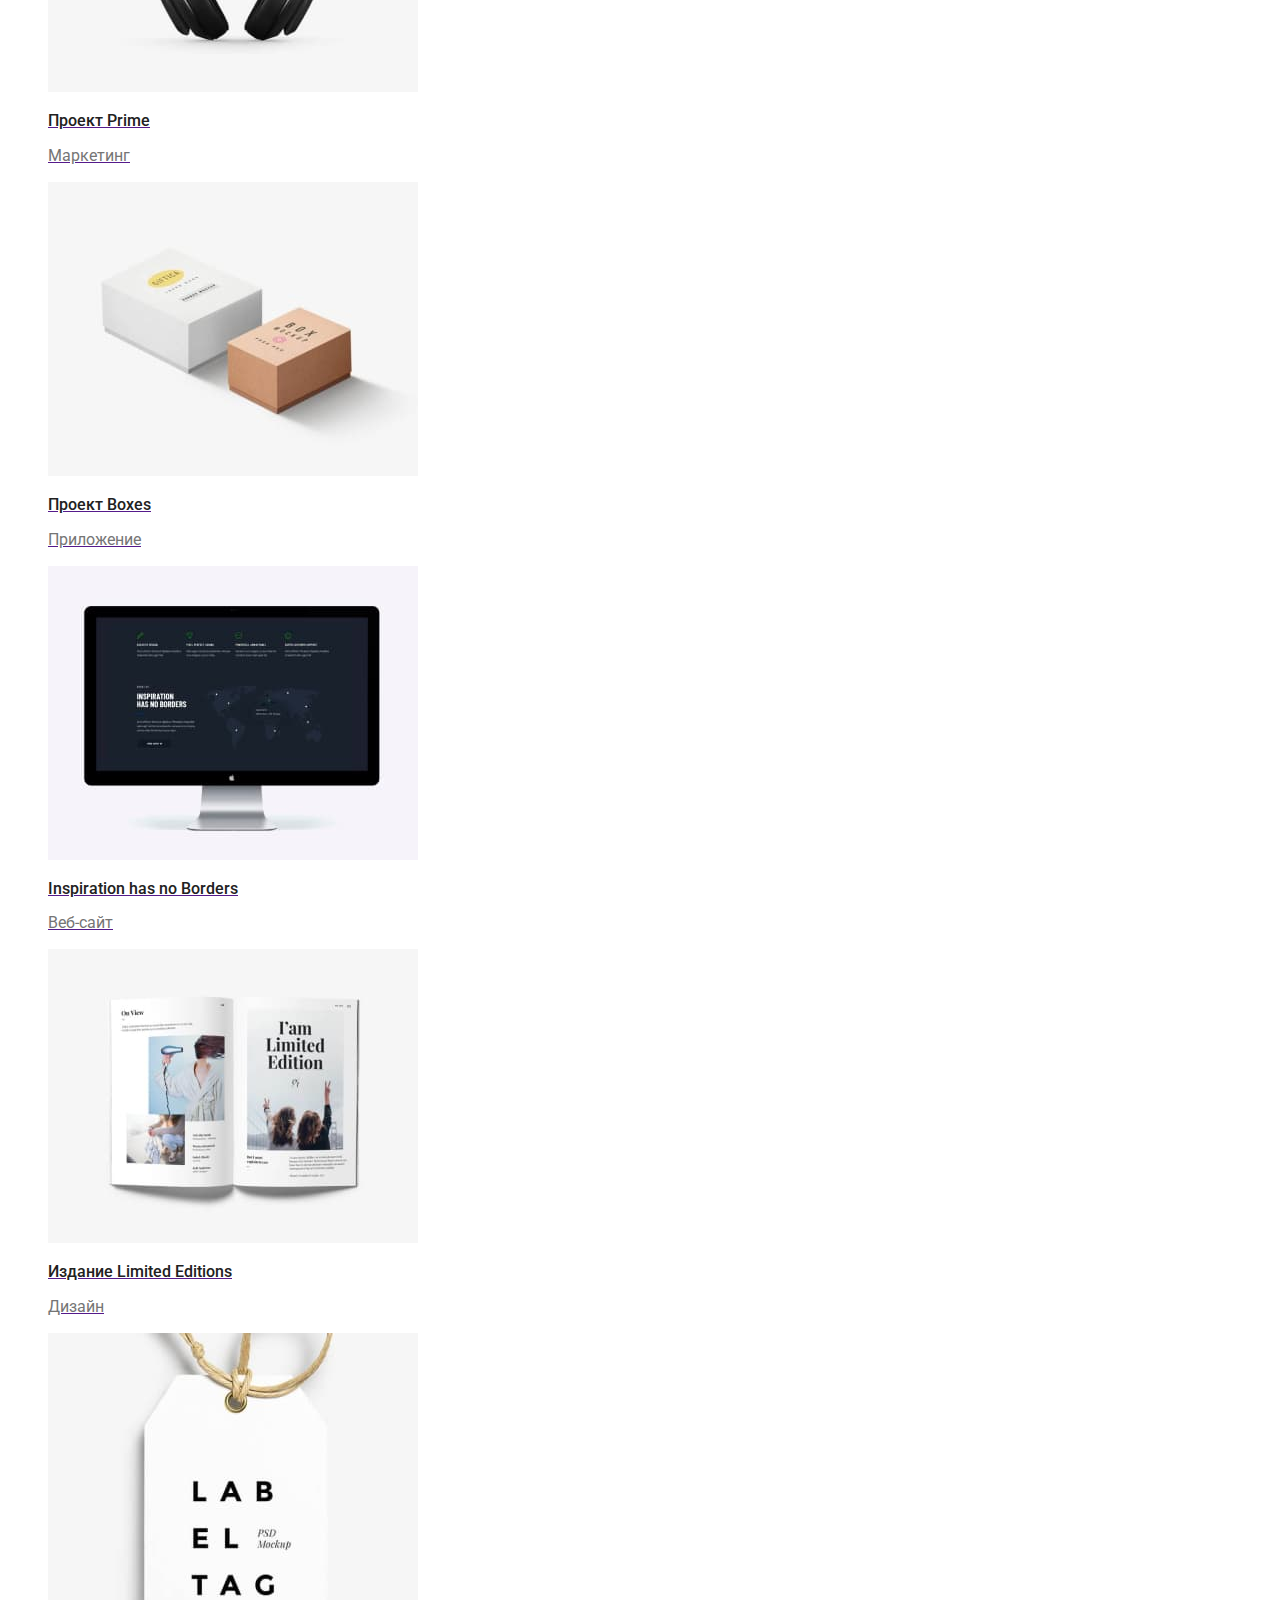
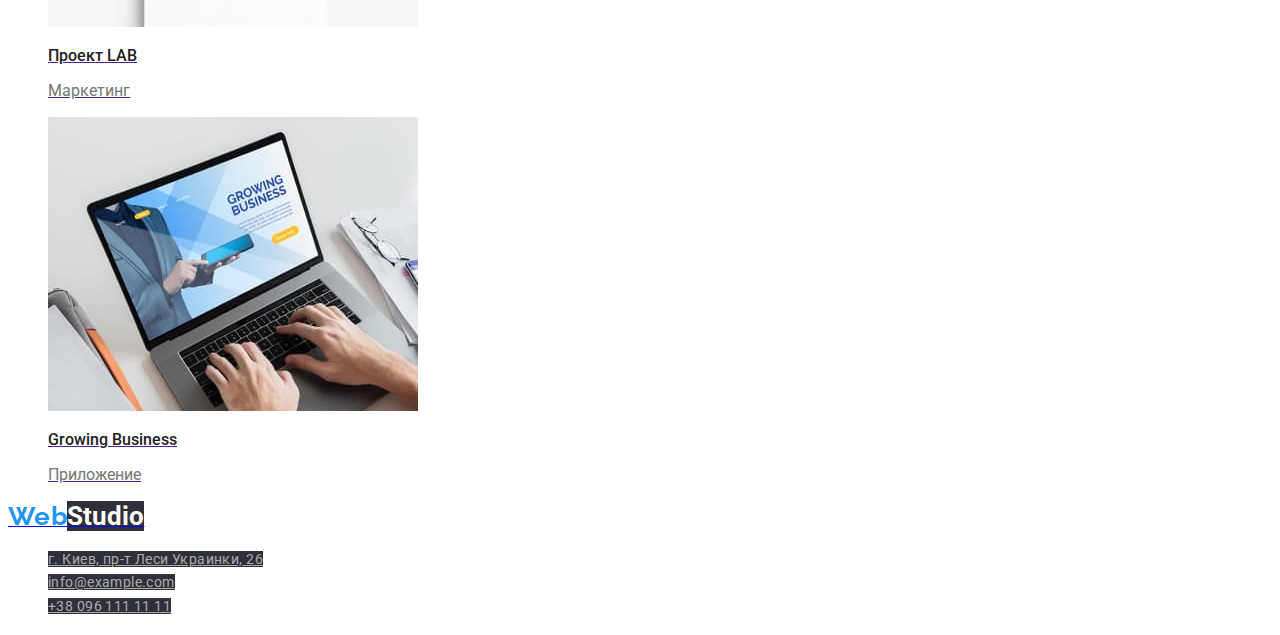
==== commit 591b480b: "hw2" ====
--- a/portfolio.html
+++ b/portfolio.html
@@ -12,20 +12,21 @@
 <body>
   <!-- Шапка -->
     <header class="page-header">
-        <nav>
-          <a href="./"><span class="web">Web</span><span class="studio">Studio</span></a>
-            <ul class="menu-nav">
-                <li><a href="index.html" class="menu-nav-studio">Студия</a></li>
-                <li><a href="portfolio.html" target="_self" class="menu-nav-portfolio">Портфолио</a></li>
-                <li><a href="" class="menu-nav-cont">Контакты</a></li>
-            </ul>
-        </nav>
-        <ul class="page-header-contacts">
-            <li><a href="mailto:imfo@devstudio.com" class="page-header-contacts-email">info@devstudio.com</a></li>
-            <li><a href="tel:+380961111111" class="page-header-contacts-tel">+38 096 111 11 11</a></li>
+      <nav>
+        <a href="./"><span class="web">Web</span><span class="studio-top">Studio</span></a>
+        <ul class="site-nav">
+          <li><a href="index.html" class="link">Студия</a></li>
+          <li><a href="portfolio.html" target="_self" class="link current">Портфолио</a></li>
+          <li><a href="" class="link">Контакты</a></li>
         </ul>
+      </nav>
+      <ul class="header-contacts">
+        <li><a href="mailto:imfo@devstudio.com" class="link">info@devstudio.com</a></li>
+        <li><a href="tel:+380961111111" class="link">+38 096 111 11 11</a></li>
+      </ul>
     </header>
     <main>
+      <h1>Наши работы</h1>
       <!-- Герой -->
         <section class="filters">
           <ul class="filters-select">
@@ -39,62 +40,62 @@
         <section class="samples">
           <ul class="samples-menu">
             <li class="samples-menu-web">
-              <img src="./images/img(7).jpg" width="370" alt="Веб-сайт">
+              <a href=""><img src="./images/img(7).jpg" width="370" alt="Веб-сайт">
               <h3 class="section-sub-title">Технокряк</h3>
-              <p class="section-sub-title-text">Веб-сайт</p>
+              <p class="section-sub-title-text">Веб-сайт</p></a>
             </li>
             <li class="samples-menu-design">
-              <img src="./images/img(8).jpg" width="370" alt="Дизайн">
+              <a href=""><img src="./images/img(8).jpg" width="370" alt="Дизайн">
               <h3 class="section-sub-title">Постер New Orlean vs Golden Star</h3>
-              <p class="section-sub-title-text">Дизайн</p>
+              <p class="section-sub-title-text">Дизайн</p></a>
             </li>
             <li>
-              <img src="./images/img(9).jpg" width="370" alt="Приложение">
+              <a href=""><img src="./images/img(9).jpg" width="370" alt="Приложение">
               <h3 class="section-sub-title">Ресторан Seafood</h3>
-              <p class="section-sub-title-text"">Приложение</p>
+              <p class="section-sub-title-text">Приложение</p></a>
             </li>
             <li>
-              <img src="./images/img(10).jpg" width="370" alt="Маркетинг">
+              <a href=""><img src="./images/img(10).jpg" width="370" alt="Маркетинг">
               <h3 class="section-sub-title">Проект Prime</h3>
-              <p class="section-sub-title-text">Маркетинг</p>
+              <p class="section-sub-title-text">Маркетинг</p></a>
             </li>
             <li>
-              <img src="./images/img(11).jpg" width="370" alt="Приложение">
+              <a href=""><img src="./images/img(11).jpg" width="370" alt="Приложение">
               <h3 class="section-sub-title">Проект Boxes</h3>
-              <p class="section-sub-title-text">Приложение</p>
+              <p class="section-sub-title-text">Приложение</p></a>
             </li>
             <li>
-              <img src="./images/img(12).jpg" width="370" alt="Веб-сайт">
+              <a href=""><img src="./images/img(12).jpg" width="370" alt="Веб-сайт">
               <h3 class="section-sub-title">Inspiration has no Borders</h3>
-              <p class="section-sub-title-text">Веб-сайт</p>
+              <p class="section-sub-title-text">Веб-сайт</p></a>
             </li>
             <li>
-              <img src="./images/img(13).jpg" width="370" alt="Дизайн">
+              <a href=""><img src="./images/img(13).jpg" width="370" alt="Дизайн">
               <h3 class="section-sub-title">Издание Limited Editions</h3>
-              <p class="section-sub-title-text">Дизайн</p>
+              <p class="section-sub-title-text">Дизайн</p></a>
             </li>
             <li>
-              <img src="./images/img(14).jpg" width="370" alt="Маркетинг">
+              <a href=""><img src="./images/img(14).jpg" width="370" alt="Маркетинг">
               <h3 class="section-sub-title">Проект LAB</h3>
-              <p class="section-sub-title-text">Маркетинг</p>
+              <p class="section-sub-title-text">Маркетинг</p></a>
             </li>
             <li>
-              <img src="./images/img(15).jpg" width="370" alt="Приложение">
+              <a href=""><img src="./images/img(15).jpg" width="370" alt="Приложение">
               <h3 class="section-sub-title">Growing Business</h3>
-              <p class="section-sub-title-text">Приложение</p>
+              <p class="section-sub-title-text">Приложение</p></a>
             </li>
           </ul>
         </section>
     </main>
       <!-- Футер -->
     <footer>
-      <a href="./"><span class="web">Web</span><span class="studio">Studio</span></a>
+      <a href="./"><span class="web">Web</span><span class="studio-bottom">Studio</span></a>
         <address>
-          <ul class="contacts-nav">
-            <li class="contacts-nav-street"><a href="https://www.google.com/maps/place/%D0%B1%D1%83%D0%BB%D1%8C%D0%B2%D0%B0%D1%80+%D0%9B%D0%B5%D1%81%D1%96+%D0%A3%D0%BA%D1%80%D0%B0%D1%97%D0%BD%D0%BA%D0%B8,+26,+%D0%9A%D0%B8%D1%97%D0%B2,+02000/@50.424964,30.5396898,15.5z/data=!4m13!1m7!3m6!1s0x40d4cf0e033ecbe9:0x57a4dffefec77da0!2z0LHRg9C70YzQstCw0YAg0JvQtdGB0ZYg0KPQutGA0LDRl9C90LrQuCwgMjYsINCa0LjRl9CyLCAwMjAwMA!3b1!8m2!3d50.4265807!4d30.5383859!3m4!1s0x40d4cf0e033ecbe9:0x57a4dffefec77da0!8m2!3d50.4265807!4d30.5383859">г.
+          <ul class="footer-contacts">
+            <li><a href="https://www.google.com/maps/place/%D0%B1%D1%83%D0%BB%D1%8C%D0%B2%D0%B0%D1%80+%D0%9B%D0%B5%D1%81%D1%96+%D0%A3%D0%BA%D1%80%D0%B0%D1%97%D0%BD%D0%BA%D0%B8,+26,+%D0%9A%D0%B8%D1%97%D0%B2,+02000/@50.424964,30.5396898,15.5z/data=!4m13!1m7!3m6!1s0x40d4cf0e033ecbe9:0x57a4dffefec77da0!2z0LHRg9C70YzQstCw0YAg0JvQtdGB0ZYg0KPQutGA0LDRl9C90LrQuCwgMjYsINCa0LjRl9CyLCAwMjAwMA!3b1!8m2!3d50.4265807!4d30.5383859!3m4!1s0x40d4cf0e033ecbe9:0x57a4dffefec77da0!8m2!3d50.4265807!4d30.5383859" class="link">г.
               Киев, пр-т Леси Украинки, 26</a></li>
-            <li class="contacts-nav-email"><a href="mailto:info@example.com">info@example.com</a></li>
-          <li class="contacts-nav-phone"><a href="tel:+380961111111">+38 096 111 11 11</a></li>
+            <li><a href="mailto:info@example.com" class="link">info@example.com</a></li>
+          <li><a href="tel:+380961111111" class="link">+38 096 111 11 11</a></li>
         </ul>
       </address>
     </footer>
--- a/css/styles.css
+++ b/css/styles.css
@@ -3,53 +3,106 @@
 /* цвет текста имейл и тел. #757575*/
 /* футер rgba(255, 255, 255, 0.6);*/
 /* футер наведение #FFFFFF*/
+:root {
+  --primary-text-color: #212121;
+  --white: #ffffff;
+  --bg-effects-color: #2196f3;
+  --site-nav-color: #2196f3;
+  --secondary-bg-color: #2f303a;
+}
+
 body {
   font-family: -apple-system, BlinkMacSystemFont, 'Segoe UI', Roboto, Oxygen, Ubuntu, Cantarell,
     'Open Sans', 'Helvetica Neue', sans-serif;
-  color: black;
+  color: #212121;
+  background-color: #ffffff;
+}
+
+h1,
+h2,
+h3,
+h4,
+h5,
+h6 {
+  font-family: -apple-system, BlinkMacSystemFont, 'Segoe UI', Roboto, Oxygen, Ubuntu, Cantarell,
+    'Open Sans', 'Helvetica Neue', sans-serif;
 }
 
 ul {
   list-style: none;
 }
 
+/* WebStudio */
+
+.web {
+  font-family: Raleway;
+  font-style: normal;
+  font-weight: 700;
+  font-size: 26px;
+  line-height: 1.19;
+
+  letter-spacing: 0.03em;
+  color: #2196f3;
+}
+
+.studio-top {
+  font-family: roboto;
+  font-style: normal;
+  font-weight: 700;
+  font-size: 26px;
+  line-height: 1.19;
+
+  color: var(--primary-text-color);
+}
+
+.studio-bottom {
+  font-family: roboto;
+  font-style: normal;
+  font-weight: 700;
+  font-size: 26px;
+  line-height: 1.19;
+
+  color: var(--white);
+  background-color: var(--secondary-bg-color);
+}
+
 .hero {
-  font-family: Roboto;
-  font-style: normal;
   font-weight: 900;
   font-size: 44px;
   line-height: 1.36;
+
   text-align: center;
   letter-spacing: 0.06em;
   text-transform: uppercase;
 
   background-color: #2f303a;
-  color: #ffffff;
+  color: var(--white);
 }
 
 .order {
   /* bg */
 
-  color: #ffffff;
-
-  font-family: Roboto;
-  font-style: normal;
-  font-weight: bold;
+  color: var(--white);
+
+  font-family: Roboto;
+  font-style: normal;
+  font-weight: 700;
   font-size: 16px;
   line-height: 1.87;
-  background: #2196f3;
+  background: var(--bg-effects-color);
   box-shadow: 0px 4px 4px rgba(0, 0, 0, 0.15);
   border-radius: 4px;
 }
 
-.order:hover {
+.order:hover,
+.order:focus {
   /* bg */
 
-  color: #ffffff;
-
-  font-family: Roboto;
-  font-style: normal;
-  font-weight: bold;
+  color: var(--white);
+
+  font-family: Roboto;
+  font-style: normal;
+  font-weight: 700;
   font-size: 16px;
   line-height: 1.87;
   background: #188ce8;
@@ -57,205 +110,113 @@
   border-radius: 4px;
 }
 
+.section-title {
+  font-family: Roboto;
+  font-style: normal;
+  font-weight: 700;
+  font-size: 36px;
+  line-height: 1.16;
+
+  color: var(--primary-text-color);
+}
+
+.section-sub-title {
+  font-family: Roboto;
+  font-style: normal;
+  font-weight: 500;
+  font-size: 16px;
+  line-height: 1.18;
+  /* identical to box height */
+
+  color: var(--primary-text-color);
+}
+
+.section-sub-title-text {
+  font-family: Roboto;
+  font-style: normal;
+  font-weight: 400;
+  font-size: 16px;
+  line-height: 1.18;
+  /* identical to box height */
+  color: #757575;
+}
+
 /* menu-nav */
 
-.menu-nav-studio {
-  /* Студия */
-
-  position: absolute;
-  width: 49px;
-  height: 16px;
-  left: 453px;
-  top: 32px;
-
-  font-family: -apple-system, BlinkMacSystemFont, 'Segoe UI', Roboto, Oxygen, Ubuntu, Cantarell,
-    'Open Sans', 'Helvetica Neue', sans-serif;
-  font-style: normal;
-  font-weight: 500;
-  font-size: 14px;
-  line-height: 16px;
+.site-nav .link {
+  font-style: normal;
+  font-weight: 500;
+  font-size: 14px;
+  line-height: 1.14;
   letter-spacing: 0.02em;
-
-  color: #212121;
-}
-.menu-nav-studio:hover,
-.menu-nav-studio:focus {
-  /* Студия */
-
-  position: absolute;
-  width: 49px;
-  height: 16px;
-  left: 453px;
-  top: 32px;
-
-  font-family: -apple-system, BlinkMacSystemFont, 'Segoe UI', Roboto, Oxygen, Ubuntu, Cantarell,
-    'Open Sans', 'Helvetica Neue', sans-serif;
-  font-style: normal;
-  font-weight: 500;
-  font-size: 14px;
-  line-height: 16px;
+  color: var(--primary-text-color);
+}
+.site-nav .link:hover,
+.site-nav .link:focus {
+  font-style: normal;
+  font-weight: 500;
+  font-size: 14px;
+  line-height: 1.14;
   letter-spacing: 0.02em;
 
+  color: var(--site-nav-color);
+}
+.site-nav .link.current {
+  font-style: normal;
+  font-weight: 500;
+  font-size: 14px;
+  line-height: 1.14;
+  letter-spacing: 0.02em;
+
+  color: var(--site-nav-color);
+}
+
+/* header-contacts */
+
+.header-contacts .link {
+  font-style: normal;
+  font-weight: 500;
+  font-size: 14px;
+  line-height: 1.14;
+  letter-spacing: 0.02em;
+
+  color: #757575;
+}
+.header-contacts .link:hover,
+.header-contacts .link:focus {
+  font-style: normal;
+  font-weight: 500;
+  font-size: 14px;
+  line-height: 1.14;
+  letter-spacing: 0.02em;
+
   color: #2196f3;
 }
-.menu-nav-portfolio {
-  /* Портфолио */
-
-  position: absolute;
-  width: 77px;
-  height: 16px;
-  left: 552px;
-  top: 32px;
-
-  font-family: -apple-system, BlinkMacSystemFont, 'Segoe UI', Roboto, Oxygen, Ubuntu, Cantarell,
-    'Open Sans', 'Helvetica Neue', sans-serif;
-  font-style: normal;
-  font-weight: 500;
-  font-size: 14px;
-  line-height: 16px;
-  letter-spacing: 0.02em;
-
-  color: #212121;
-}
-.menu-nav-portfolio:hover,
-.menu-nav-portfolio:focus {
-  /* Портфолио */
-
-  position: absolute;
-  width: 77px;
-  height: 16px;
-  left: 552px;
-  top: 32px;
-
-  font-family: -apple-system, BlinkMacSystemFont, 'Segoe UI', Roboto, Oxygen, Ubuntu, Cantarell,
-    'Open Sans', 'Helvetica Neue', sans-serif;
-  font-style: normal;
-  font-weight: 500;
-  font-size: 14px;
-  line-height: 16px;
-  letter-spacing: 0.02em;
-
-  color: #2196f3;
-}
-.menu-nav-cont {
-  /* Контакты */
-
-  position: absolute;
-  width: 68px;
-  height: 16px;
-  left: 679px;
-  top: 32px;
-
-  font-family: -apple-system, BlinkMacSystemFont, 'Segoe UI', Roboto, Oxygen, Ubuntu, Cantarell,
-    'Open Sans', 'Helvetica Neue', sans-serif;
-  font-style: normal;
-  font-weight: 500;
-  font-size: 14px;
-  line-height: 16px;
-  letter-spacing: 0.02em;
-
-  color: #212121;
-}
-.menu-nav-cont:hover,
-.menu-nav-cont:focus {
-  /* Контакты */
-
-  position: absolute;
-  width: 68px;
-  height: 16px;
-  left: 679px;
-  top: 32px;
-
-  font-family: -apple-system, BlinkMacSystemFont, 'Segoe UI', Roboto, Oxygen, Ubuntu, Cantarell,
-    'Open Sans', 'Helvetica Neue', sans-serif;
-  font-style: normal;
-  font-weight: 500;
-  font-size: 14px;
-  line-height: 16px;
-  letter-spacing: 0.02em;
-
-  color: #2196f3;
-}
-
-/* page-header-contacts */
-
-.page-header-contacts-email {
-  /* info@devstudio.com */
-
-  position: absolute;
-  width: 135px;
-  height: 16px;
-  left: 1078px;
-  top: 32px;
-
-  font-family: -apple-system, BlinkMacSystemFont, 'Segoe UI', Roboto, Oxygen, Ubuntu, Cantarell,
-    'Open Sans', 'Helvetica Neue', sans-serif;
-  font-style: normal;
-  font-weight: 500;
-  font-size: 14px;
-  line-height: 16px;
-  letter-spacing: 0.02em;
-
-  color: #757575;
-}
-.page-header-contacts-email:hover,
-.page-header-contacts-email:focus {
-  /* info@devstudio.com */
-
-  position: absolute;
-  width: 135px;
-  height: 16px;
-  left: 1078px;
-  top: 32px;
-
-  font-family: -apple-system, BlinkMacSystemFont, 'Segoe UI', Roboto, Oxygen, Ubuntu, Cantarell,
-    'Open Sans', 'Helvetica Neue', sans-serif;
-  font-style: normal;
-  font-weight: 500;
-  font-size: 14px;
-  line-height: 16px;
-  letter-spacing: 0.02em;
-
-  color: #2196f3;
-}
-.page-header-contacts-tel {
-  /* info@devstudio.com */
-
-  position: absolute;
-  width: 122px;
-  height: 16px;
-  left: 1263px;
-  top: 32px;
-
-  font-family: -apple-system, BlinkMacSystemFont, 'Segoe UI', Roboto, Oxygen, Ubuntu, Cantarell,
-    'Open Sans', 'Helvetica Neue', sans-serif;
-  font-style: normal;
-  font-weight: 500;
-  font-size: 14px;
-  line-height: 16px;
-  letter-spacing: 0.02em;
-
-  color: #757575;
-}
-.page-header-contacts-tel:hover,
-.page-header-contacts-tel:focus {
-  /* info@devstudio.com */
-
-  position: absolute;
-  width: 122px;
-  height: 16px;
-  left: 1263px;
-  top: 32px;
-
-  font-family: -apple-system, BlinkMacSystemFont, 'Segoe UI', Roboto, Oxygen, Ubuntu, Cantarell,
-    'Open Sans', 'Helvetica Neue', sans-serif;
-  font-style: normal;
-  font-weight: 500;
-  font-size: 14px;
-  line-height: 16px;
-  letter-spacing: 0.02em;
-
-  color: #2196f3;
+
+/* footer-contacts */
+
+.footer-contacts .link {
+  font-family: Roboto;
+  font-style: normal;
+  font-weight: 400;
+  font-size: 14px;
+  line-height: 1.71;
+
+  letter-spacing: 0.03em;
+  color: rgba(255, 255, 255, 0.6);
+  background-color: #2f303a;
+}
+
+.footer-contacts .link:hover,
+.footer-contacts .link:focus {
+  font-family: Roboto;
+  font-style: normal;
+  font-weight: 400;
+  font-size: 14px;
+  line-height: 1.71;
+
+  letter-spacing: 0.03em;
+  color: var(--white);
 }
 
 /* filters-menu */
@@ -281,7 +242,7 @@
   text-align: center;
   letter-spacing: 0.03em;
 
-  color: #212121;
+  color: var(--primary-text-color);
 }
 
 .filters-select-all:hover,
@@ -292,7 +253,7 @@
   left: 495px;
   top: 174px;
   cursor: pointer;
-  background: #2196f3;
+  background: var(--bg-effects-color);
 
   /* shadow-middle */
 
@@ -310,13 +271,13 @@
   text-align: center;
   letter-spacing: 0.03em;
 
-  color: #ffffff;
+  color: var(--white);
 }
 
 /* Веб сайты */
 
 .filters-select-web-site {
-    position: absolute;
+  position: absolute;
   width: 128px;
   height: 38px;
   left: 576px;
@@ -334,18 +295,18 @@
   text-align: center;
   letter-spacing: 0.03em;
 
-  color: #212121;
+  color: var(--primary-text-color);
 }
 
 .filters-select-web-site:hover,
 .filters-select-web-site:focus {
-    position: absolute;
+  position: absolute;
   width: 128px;
   height: 38px;
   left: 576px;
   top: 174px;
   cursor: pointer;
-  background: #2196f3;
+  background: var(--bg-effects-color);
 
   /* shadow-middle */
 
@@ -363,7 +324,7 @@
   text-align: center;
   letter-spacing: 0.03em;
 
-  color: #ffffff;
+  color: var(--white);
 }
 
 /* Приложения */
@@ -388,7 +349,7 @@
   text-align: center;
   letter-spacing: 0.03em;
 
-  color: #212121;
+  color: var(--primary-text-color);
 }
 
 .filters-select-app:hover,
@@ -400,7 +361,7 @@
   top: 174px;
   cursor: pointer;
 
-  background: #2196f3;
+  background: var(--bg-effects-color);
 
   /* shadow-middle */
 
@@ -418,7 +379,7 @@
   text-align: center;
   letter-spacing: 0.03em;
 
-  color: #ffffff;
+  color: var(--white);
 }
 
 /* Дизайн */
@@ -443,7 +404,7 @@
   text-align: center;
   letter-spacing: 0.03em;
 
-  color: #212121;
+  color: var(--primary-text-color);
 }
 
 .filters-select-design:hover,
@@ -455,7 +416,7 @@
   top: 174px;
   cursor: pointer;
 
-  background: #2196f3;
+  background: var(--bg-effects-color);
 
   /* shadow-middle */
 
@@ -473,7 +434,7 @@
   text-align: center;
   letter-spacing: 0.03em;
 
-  color: #ffffff;
+  color: var(--white);
 }
 
 /* Маркетинг */
@@ -498,7 +459,7 @@
   text-align: center;
   letter-spacing: 0.03em;
 
-  color: #212121;
+  color: var(--primary-text-color);
 }
 
 .filters-select-market:hover,
@@ -510,7 +471,7 @@
   top: 174px;
   cursor: pointer;
 
-  background: #2196f3;
+  background: var(--bg-effects-color);
 
   /* shadow-middle */
 
@@ -528,89 +489,5 @@
   text-align: center;
   letter-spacing: 0.03em;
 
-  color: #ffffff;
-}
-
-/* WebStudio */
-
-.web {
-  font-family: Raleway;
-font-style: normal;
-font-weight: bold;
-font-size: 26px;
-line-height: 1.19;
-/* identical to box height */
-
-letter-spacing: 0.03em;
-  color: #2196f3;
-}
-
-/* WebStudio */
-
-.studio {
-  font-family: roboto;
-  font-style: normal;
-font-weight: bold;
-font-size: 26px;
-line-height: 1.19;
-/* identical to box height */
-
-  color: #000000;
-}
-
-.contacts-nav-street {
-  font-family: Roboto;
-  font-style: normal;
-  font-weight: normal;
-  line-height: 1.71;
-
-  letter-spacing: 0.03em;
-  color: rgba(255, 255, 255, 0.6);
-}
-
-/* address */
-
-.contacts-nav-street:hover,
-.contacts-nav-street:focus {
-  font-family: Roboto;
-  font-style: normal;
-  font-weight: normal;
-  line-height: 1.71;
-
-  letter-spacing: 0.03em;
-  color: #ffffff;
-}
-
-.section-sub-title-text {
-  font-family: Roboto;
-  font-style: normal;
-  font-weight: normal;
-  font-size: 16px;
-  line-height: 1.18
-  /* identical to box height */
-
-  color: #757575;
-}
-
-.section-sub-title{
-  font-family: Roboto;
-font-style: normal;
-font-weight: 500;
-font-size: 16px;
-line-height: 1.18;
-/* identical to box height */
-
-color: #212121;
-}
-
-.section-title{
-font-family: Roboto;
-font-style: normal;
-font-weight: bold;
-font-size: 36px;
-line-height: 42px;
-
-color: #212121;
-}
-
-  +  color: var(--white);
+}
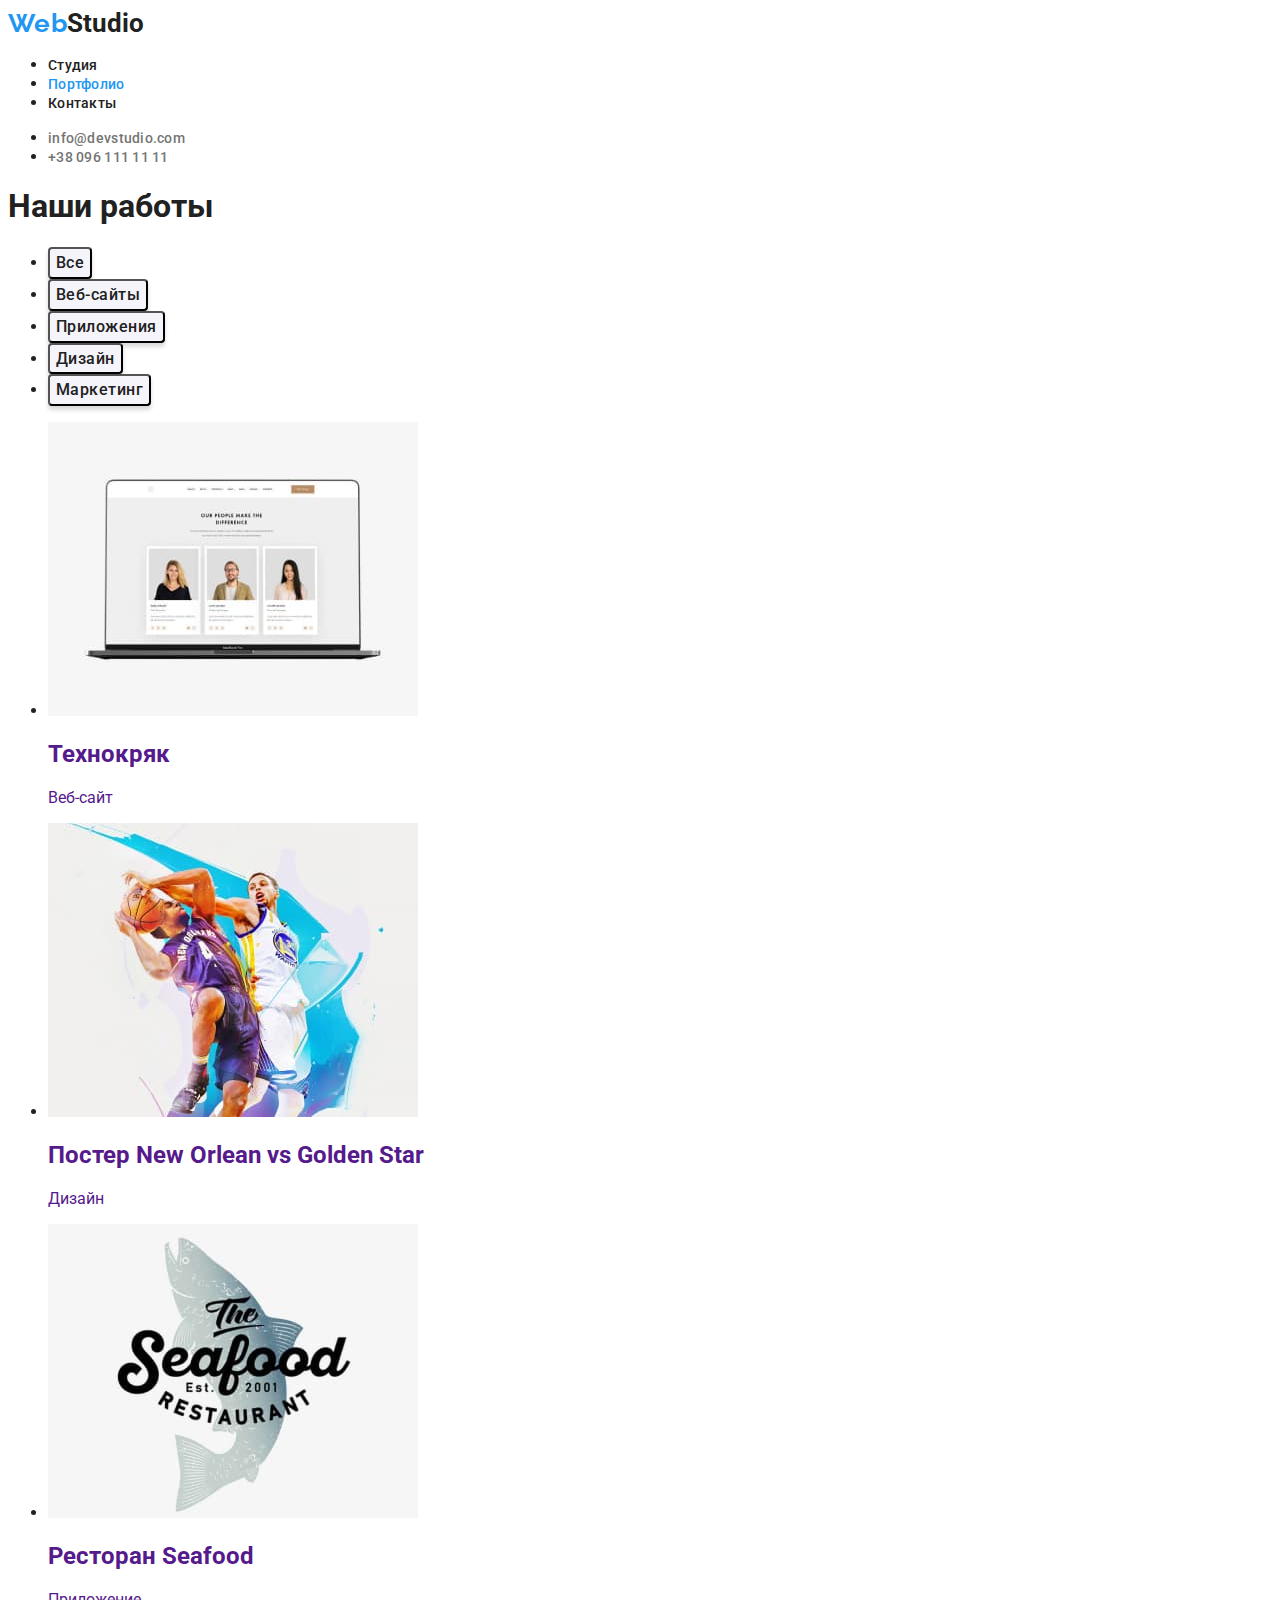
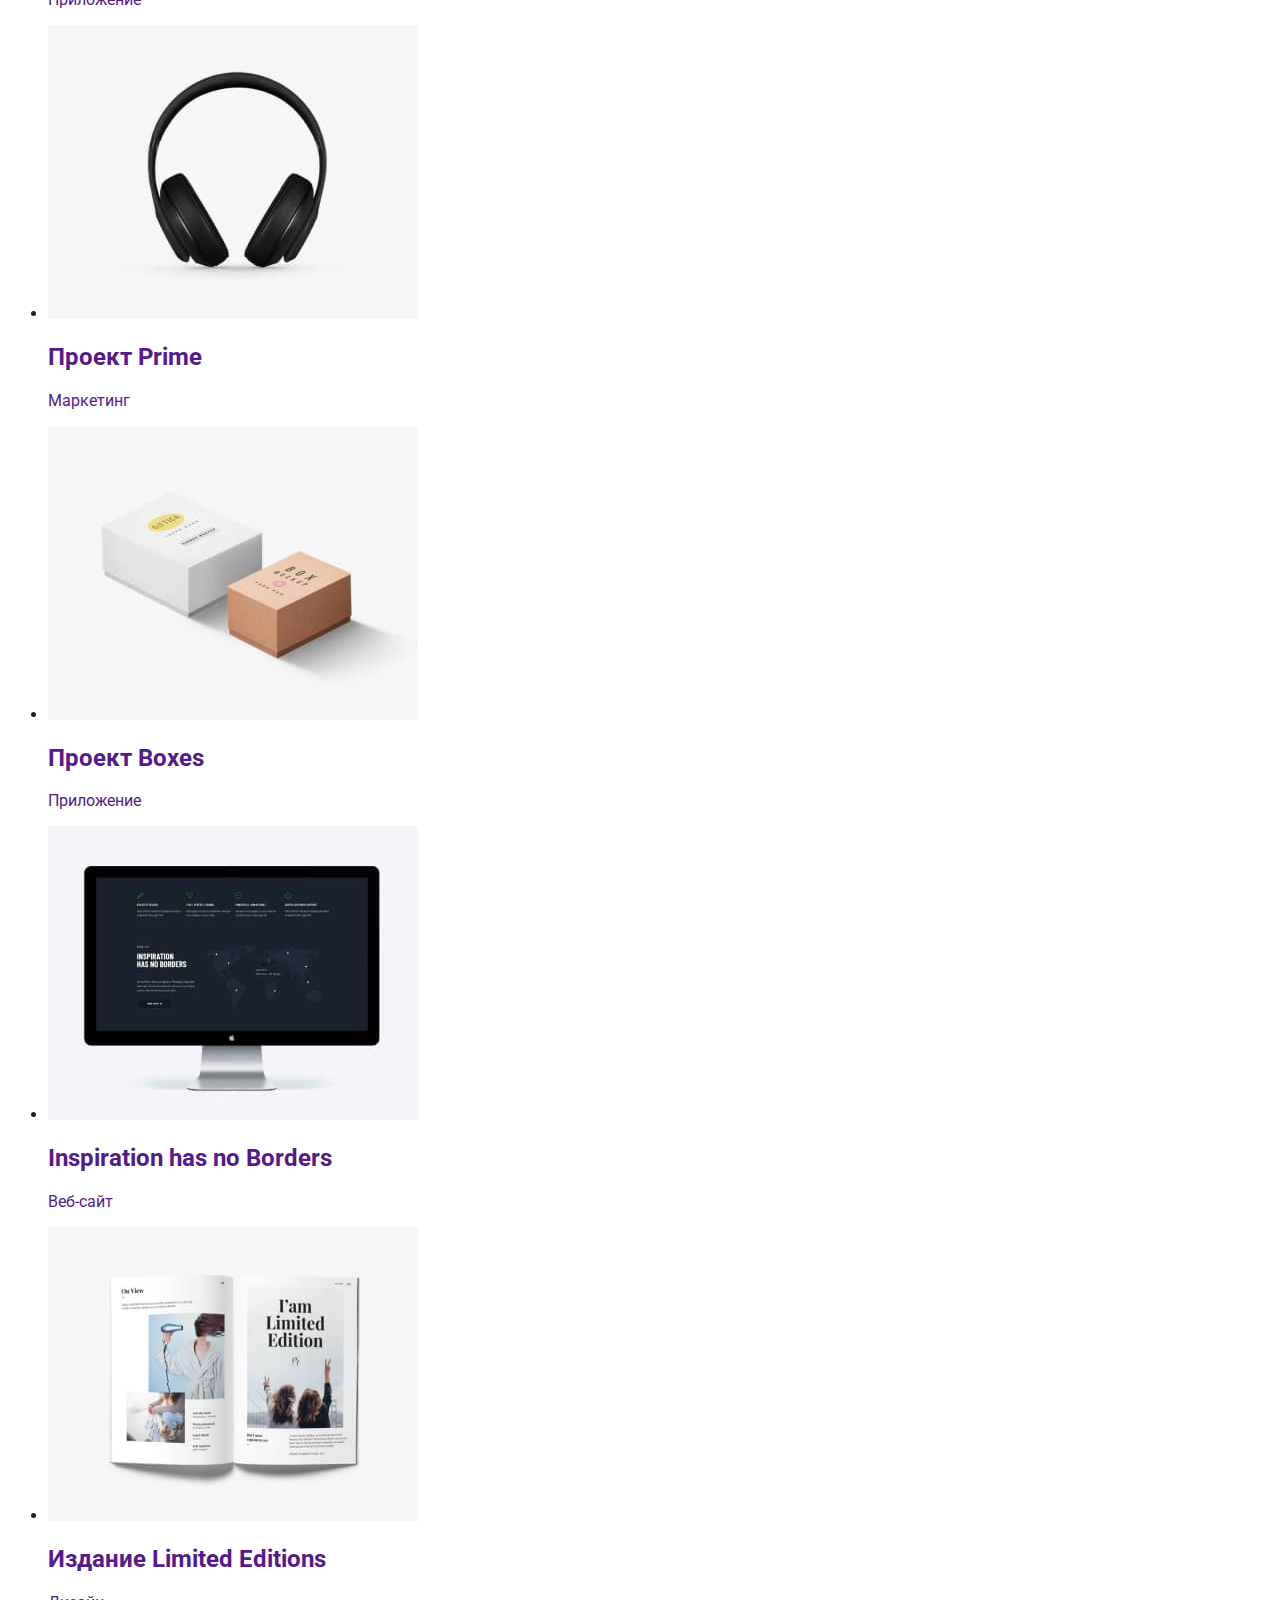
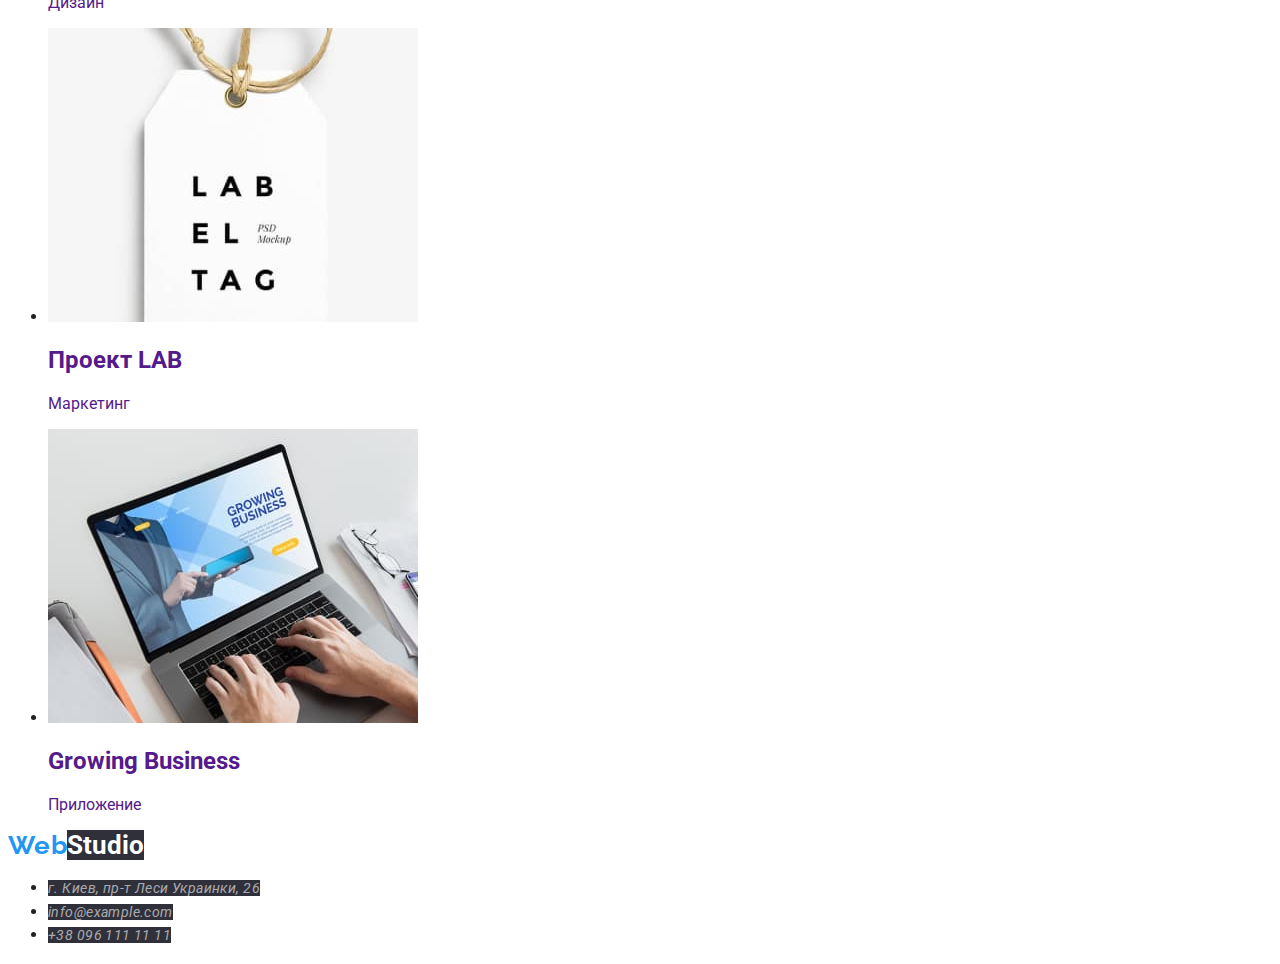
==== commit bcba0417: "hw2" ====
--- a/portfolio.html
+++ b/portfolio.html
@@ -5,9 +5,9 @@
     <meta http-equiv="X-UA-Compatible" content="IE=edge">
     <meta name="viewport" content="width=device-width, initial-scale=1.0">
     <title><h1>Портфолио</h1></title>
-    <link rel="stylesheet" href="./css/styles.css" />
     <link href="https://fonts.googleapis.com/css2?family=Raleway:wght@700&family=Roboto:wght@400;500;700;900&display=swap"
       rel="stylesheet">
+    <link rel="stylesheet" href="./css/styles.css" />
 </head>
 <body>
   <!-- Шапка -->
@@ -15,74 +15,72 @@
       <nav>
         <a href="./"><span class="web">Web</span><span class="studio-top">Studio</span></a>
         <ul class="site-nav">
-          <li><a href="index.html" class="link">Студия</a></li>
-          <li><a href="portfolio.html" target="_self" class="link current">Портфолио</a></li>
-          <li><a href="" class="link">Контакты</a></li>
+          <li class="item"><a href="index.html" class="link">Студия</a></li>
+          <li class="item"><a href="portfolio.html" target="_self" class="link current">Портфолио</a></li>
+          <li class="item"><a href="" class="link">Контакты</a></li>
         </ul>
       </nav>
       <ul class="header-contacts">
-        <li><a href="mailto:imfo@devstudio.com" class="link">info@devstudio.com</a></li>
-        <li><a href="tel:+380961111111" class="link">+38 096 111 11 11</a></li>
+        <li class="item"><a href="mailto:imfo@devstudio.com" class="link">info@devstudio.com</a></li>
+        <li class="item"><a href="tel:+380961111111" class="link">+38 096 111 11 11</a></li>
       </ul>
     </header>
     <main>
-      <h1>Наши работы</h1>
       <!-- Герой -->
-        <section class="filters">
-          <ul class="filters-select">
-            <li><h2><button type="button" class="filters-select-all">Все</button></h2></li>
-            <li><h2><button type="button" class="filters-select-web-site">Веб-сайты</button></h2></li>
-            <li><h2><button type="button" class="filters-select-app">Приложения</button></h2></li>
-            <li><h2><button type="button" class="filters-select-design">Дизайн</button></h2></li>
-            <li><h2><button type="button" class="filters-select-market">Маркетинг</button></h2></li>
+        <section class="section">
+          <h1>Наши работы</h1>
+          <ul class="filter">
+            <li class="item"><button type="button" class="button">Все</button></li>
+            <li class="item"><button type="button" class="button">Веб-сайты</button></li>
+            <li class="item"><button type="button" class="button">Приложения</button></li>
+            <li class="item"><button type="button" class="button">Дизайн</button></li>
+            <li class="item"><button type="button" class="button">Маркетинг</button></li>
           </ul>
-        </section>
-        <section class="samples">
-          <ul class="samples-menu">
-            <li class="samples-menu-web">
-              <a href=""><img src="./images/img(7).jpg" width="370" alt="Веб-сайт">
-              <h3 class="section-sub-title">Технокряк</h3>
-              <p class="section-sub-title-text">Веб-сайт</p></a>
+          <ul class="gallery">
+            <li class="gallery-item">
+              <a href="" class="gallery-link"><img src="./images/img(7).jpg" width="370" alt="Веб-сайт">
+              <h2 class="gallery-title">Технокряк</h2>
+              <p class="gallery-text">Веб-сайт</p></a>
             </li>
-            <li class="samples-menu-design">
-              <a href=""><img src="./images/img(8).jpg" width="370" alt="Дизайн">
-              <h3 class="section-sub-title">Постер New Orlean vs Golden Star</h3>
-              <p class="section-sub-title-text">Дизайн</p></a>
+            <li class="gallery-item">
+              <a href="" class="gallery-link"><img src="./images/img(8).jpg" width="370" alt="Дизайн">
+              <h2 class="gallery-title">Постер New Orlean vs Golden Star</h2>
+              <p class="gallery-text">Дизайн</p></a>
             </li>
-            <li>
-              <a href=""><img src="./images/img(9).jpg" width="370" alt="Приложение">
-              <h3 class="section-sub-title">Ресторан Seafood</h3>
-              <p class="section-sub-title-text">Приложение</p></a>
+            <li class="gallery-item">
+              <a href="" class="gallery-link"><img src="./images/img(9).jpg" width="370" alt="Приложение">
+              <h2 class="gallery-title">Ресторан Seafood</h2>
+              <p class="gallery-text">Приложение</p></a>
             </li>
-            <li>
-              <a href=""><img src="./images/img(10).jpg" width="370" alt="Маркетинг">
-              <h3 class="section-sub-title">Проект Prime</h3>
-              <p class="section-sub-title-text">Маркетинг</p></a>
+            <li class="gallery-item">
+              <a href="" class="gallery-link"><img src="./images/img(10).jpg" width="370" alt="Маркетинг">
+              <h2 class="gallery-title"><h2 class="gallery-title">Проект Prime</h2>
+              <p class="gallery-text">Маркетинг</p></a>
             </li>
-            <li>
-              <a href=""><img src="./images/img(11).jpg" width="370" alt="Приложение">
-              <h3 class="section-sub-title">Проект Boxes</h3>
-              <p class="section-sub-title-text">Приложение</p></a>
+            <li class="gallery-item">
+              <a href="" class="gallery-link"><img src="./images/img(11).jpg" width="370" alt="Приложение">
+              <h2 class="gallery-title">Проект Boxes</h2>
+              <p class="gallery-text">Приложение</p></a>
             </li>
-            <li>
-              <a href=""><img src="./images/img(12).jpg" width="370" alt="Веб-сайт">
-              <h3 class="section-sub-title">Inspiration has no Borders</h3>
-              <p class="section-sub-title-text">Веб-сайт</p></a>
+            <li class="gallery-item">
+              <a href="" class="gallery-link"><img src="./images/img(12).jpg" width="370" alt="Веб-сайт">
+              <h2 class="gallery-title">Inspiration has no Borders</h2>
+              <p class="gallery-text">Веб-сайт</p></a>
             </li>
-            <li>
-              <a href=""><img src="./images/img(13).jpg" width="370" alt="Дизайн">
-              <h3 class="section-sub-title">Издание Limited Editions</h3>
-              <p class="section-sub-title-text">Дизайн</p></a>
+            <li class="gallery-item">
+              <a href="" class="gallery-link"><img src="./images/img(13).jpg" width="370" alt="Дизайн">
+              <h2 class="gallery-title">Издание Limited Editions</h2>
+              <p class="gallery-text">Дизайн</p></a>
             </li>
-            <li>
-              <a href=""><img src="./images/img(14).jpg" width="370" alt="Маркетинг">
-              <h3 class="section-sub-title">Проект LAB</h3>
-              <p class="section-sub-title-text">Маркетинг</p></a>
+            <li class="gallery-item">
+              <a href="" class="gallery-link"><img src="./images/img(14).jpg" width="370" alt="Маркетинг">
+              <h2 class="gallery-title">Проект LAB</h2>
+              <p class="gallery-text">Маркетинг</p></a>
             </li>
-            <li>
-              <a href=""><img src="./images/img(15).jpg" width="370" alt="Приложение">
-              <h3 class="section-sub-title">Growing Business</h3>
-              <p class="section-sub-title-text">Приложение</p></a>
+            <li class="gallery-item">
+              <a href="" class="gallery-link"><img src="./images/img(15).jpg" width="370" alt="Приложение">
+              <h2 class="gallery-title">Growing Business</h2>
+              <p class="gallery-text">Приложение</p></a>
             </li>
           </ul>
         </section>
--- a/css/styles.css
+++ b/css/styles.css
@@ -12,31 +12,19 @@
 }
 
 body {
-  font-family: -apple-system, BlinkMacSystemFont, 'Segoe UI', Roboto, Oxygen, Ubuntu, Cantarell,
-    'Open Sans', 'Helvetica Neue', sans-serif;
+  font-family: Roboto, sans-serif;
   color: #212121;
   background-color: #ffffff;
 }
 
-h1,
-h2,
-h3,
-h4,
-h5,
-h6 {
-  font-family: -apple-system, BlinkMacSystemFont, 'Segoe UI', Roboto, Oxygen, Ubuntu, Cantarell,
-    'Open Sans', 'Helvetica Neue', sans-serif;
-}
-
-ul {
-  list-style: none;
+a {
+  text-decoration: none;
 }
 
 /* WebStudio */
 
 .web {
-  font-family: Raleway;
-  font-style: normal;
+  font-family: Raleway, sans-serif;
   font-weight: 700;
   font-size: 26px;
   line-height: 1.19;
@@ -46,8 +34,6 @@
 }
 
 .studio-top {
-  font-family: roboto;
-  font-style: normal;
   font-weight: 700;
   font-size: 26px;
   line-height: 1.19;
@@ -56,8 +42,6 @@
 }
 
 .studio-bottom {
-  font-family: roboto;
-  font-style: normal;
   font-weight: 700;
   font-size: 26px;
   line-height: 1.19;
@@ -65,6 +49,28 @@
   color: var(--white);
   background-color: var(--secondary-bg-color);
 }
+
+/* header-contacts */
+
+.header-contacts .link {
+  font-weight: 500;
+  font-size: 14px;
+  line-height: 1.14;
+  letter-spacing: 0.02em;
+
+  color: #757575;
+}
+.header-contacts .link:hover,
+.header-contacts .link:focus {
+  font-weight: 500;
+  font-size: 14px;
+  line-height: 1.14;
+  letter-spacing: 0.02em;
+
+  color: #2196f3;
+}
+
+/* hero-section */
 
 .hero {
   font-weight: 900;
@@ -79,13 +85,9 @@
   color: var(--white);
 }
 
-.order {
-  /* bg */
-
+.button {
   color: var(--white);
 
-  font-family: Roboto;
-  font-style: normal;
   font-weight: 700;
   font-size: 16px;
   line-height: 1.87;
@@ -94,25 +96,15 @@
   border-radius: 4px;
 }
 
-.order:hover,
-.order:focus {
-  /* bg */
-
+.button:hover,
+.button:focus {
   color: var(--white);
 
-  font-family: Roboto;
-  font-style: normal;
-  font-weight: 700;
-  font-size: 16px;
-  line-height: 1.87;
   background: #188ce8;
   box-shadow: 0px 4px 4px rgba(0, 0, 0, 0.15);
-  border-radius: 4px;
 }
 
 .section-title {
-  font-family: Roboto;
-  font-style: normal;
   font-weight: 700;
   font-size: 36px;
   line-height: 1.16;
@@ -121,8 +113,6 @@
 }
 
 .section-sub-title {
-  font-family: Roboto;
-  font-style: normal;
   font-weight: 500;
   font-size: 16px;
   line-height: 1.18;
@@ -132,19 +122,15 @@
 }
 
 .section-sub-title-text {
-  font-family: Roboto;
-  font-style: normal;
-  font-weight: 400;
   font-size: 16px;
   line-height: 1.18;
   /* identical to box height */
   color: #757575;
 }
 
-/* menu-nav */
+/* site-nav */
 
 .site-nav .link {
-  font-style: normal;
   font-weight: 500;
   font-size: 14px;
   line-height: 1.14;
@@ -153,7 +139,6 @@
 }
 .site-nav .link:hover,
 .site-nav .link:focus {
-  font-style: normal;
   font-weight: 500;
   font-size: 14px;
   line-height: 1.14;
@@ -162,7 +147,6 @@
   color: var(--site-nav-color);
 }
 .site-nav .link.current {
-  font-style: normal;
   font-weight: 500;
   font-size: 14px;
   line-height: 1.14;
@@ -171,34 +155,35 @@
   color: var(--site-nav-color);
 }
 
-/* header-contacts */
+/* filter-menu */
 
-.header-contacts .link {
-  font-style: normal;
+.filter .button {
+  background: #f5f4fa;
+  border-radius: 4px;
+
+  font-family: inherit;
   font-weight: 500;
-  font-size: 14px;
-  line-height: 1.14;
-  letter-spacing: 0.02em;
+  font-size: 16px;
+  line-height: 1.62;
 
-  color: #757575;
+  text-align: center;
+  letter-spacing: 0.03em;
+
+  color: var(--primary-text-color);
 }
-.header-contacts .link:hover,
-.header-contacts .link:focus {
-  font-style: normal;
-  font-weight: 500;
-  font-size: 14px;
-  line-height: 1.14;
-  letter-spacing: 0.02em;
 
-  color: #2196f3;
+.filter .button:hover,
+.filter .button:focus {
+  background: var(--bg-effects-color);
+  color: var(--white);
+  box-shadow: 0px 3px 1px rgba(0, 0, 0, 0.1), 0px 1px 2px rgba(0, 0, 0, 0.08),
+    0px 2px 2px rgba(0, 0, 0, 0.12);
+  cursor: pointer;
 }
 
 /* footer-contacts */
 
 .footer-contacts .link {
-  font-family: Roboto;
-  font-style: normal;
-  font-weight: 400;
   font-size: 14px;
   line-height: 1.71;
 
@@ -209,285 +194,5 @@
 
 .footer-contacts .link:hover,
 .footer-contacts .link:focus {
-  font-family: Roboto;
-  font-style: normal;
-  font-weight: 400;
-  font-size: 14px;
-  line-height: 1.71;
-
-  letter-spacing: 0.03em;
   color: var(--white);
 }
-
-/* filters-menu */
-
-/* Все */
-
-.filters-select-all {
-  position: absolute;
-  width: 73px;
-  height: 38px;
-  left: 495px;
-  top: 174px;
-  background: #f5f4fa;
-  border-radius: 4px;
-
-  font-family: -apple-system, BlinkMacSystemFont, 'Segoe UI', Roboto, Oxygen, Ubuntu, Cantarell,
-    'Open Sans', 'Helvetica Neue', sans-serif;
-  font-style: normal;
-  font-weight: 500;
-  font-size: 16px;
-  line-height: 1.62;
-
-  text-align: center;
-  letter-spacing: 0.03em;
-
-  color: var(--primary-text-color);
-}
-
-.filters-select-all:hover,
-.filters-select-all:focus {
-  position: absolute;
-  width: 73px;
-  height: 38px;
-  left: 495px;
-  top: 174px;
-  cursor: pointer;
-  background: var(--bg-effects-color);
-
-  /* shadow-middle */
-
-  box-shadow: 0px 3px 1px rgba(0, 0, 0, 0.1), 0px 1px 2px rgba(0, 0, 0, 0.08),
-    0px 2px 2px rgba(0, 0, 0, 0.12);
-  border-radius: 4px;
-
-  font-family: -apple-system, BlinkMacSystemFont, 'Segoe UI', Roboto, Oxygen, Ubuntu, Cantarell,
-    'Open Sans', 'Helvetica Neue', sans-serif;
-  font-style: normal;
-  font-weight: 500;
-  font-size: 16px;
-  line-height: 1.62;
-
-  text-align: center;
-  letter-spacing: 0.03em;
-
-  color: var(--white);
-}
-
-/* Веб сайты */
-
-.filters-select-web-site {
-  position: absolute;
-  width: 128px;
-  height: 38px;
-  left: 576px;
-  top: 174px;
-  background: #f5f4fa;
-  border-radius: 4px;
-
-  font-family: -apple-system, BlinkMacSystemFont, 'Segoe UI', Roboto, Oxygen, Ubuntu, Cantarell,
-    'Open Sans', 'Helvetica Neue', sans-serif;
-  font-style: normal;
-  font-weight: 500;
-  font-size: 16px;
-  line-height: 1.62;
-
-  text-align: center;
-  letter-spacing: 0.03em;
-
-  color: var(--primary-text-color);
-}
-
-.filters-select-web-site:hover,
-.filters-select-web-site:focus {
-  position: absolute;
-  width: 128px;
-  height: 38px;
-  left: 576px;
-  top: 174px;
-  cursor: pointer;
-  background: var(--bg-effects-color);
-
-  /* shadow-middle */
-
-  box-shadow: 0px 3px 1px rgba(0, 0, 0, 0.1), 0px 1px 2px rgba(0, 0, 0, 0.08),
-    0px 2px 2px rgba(0, 0, 0, 0.12);
-  border-radius: 4px;
-
-  font-family: -apple-system, BlinkMacSystemFont, 'Segoe UI', Roboto, Oxygen, Ubuntu, Cantarell,
-    'Open Sans', 'Helvetica Neue', sans-serif;
-  font-style: normal;
-  font-weight: 500;
-  font-size: 16px;
-  line-height: 1.62;
-
-  text-align: center;
-  letter-spacing: 0.03em;
-
-  color: var(--white);
-}
-
-/* Приложения */
-
-.filters-select-app {
-  position: absolute;
-  width: 145px;
-  height: 38px;
-  left: 712px;
-  top: 174px;
-
-  background: #f5f4fa;
-  border-radius: 4px;
-
-  font-family: -apple-system, BlinkMacSystemFont, 'Segoe UI', Roboto, Oxygen, Ubuntu, Cantarell,
-    'Open Sans', 'Helvetica Neue', sans-serif;
-  font-style: normal;
-  font-weight: 500;
-  font-size: 16px;
-  line-height: 1.62;
-
-  text-align: center;
-  letter-spacing: 0.03em;
-
-  color: var(--primary-text-color);
-}
-
-.filters-select-app:hover,
-.filters-select-app:focus {
-  position: absolute;
-  width: 145px;
-  height: 38px;
-  left: 712px;
-  top: 174px;
-  cursor: pointer;
-
-  background: var(--bg-effects-color);
-
-  /* shadow-middle */
-
-  box-shadow: 0px 3px 1px rgba(0, 0, 0, 0.1), 0px 1px 2px rgba(0, 0, 0, 0.08),
-    0px 2px 2px rgba(0, 0, 0, 0.12);
-  border-radius: 4px;
-
-  font-family: -apple-system, BlinkMacSystemFont, 'Segoe UI', Roboto, Oxygen, Ubuntu, Cantarell,
-    'Open Sans', 'Helvetica Neue', sans-serif;
-  font-style: normal;
-  font-weight: 500;
-  font-size: 16px;
-  line-height: 1.62;
-
-  text-align: center;
-  letter-spacing: 0.03em;
-
-  color: var(--white);
-}
-
-/* Дизайн */
-
-.filters-select-design {
-  position: absolute;
-  width: 103px;
-  height: 38px;
-  left: 865px;
-  top: 174px;
-
-  background: #f5f4fa;
-  border-radius: 4px;
-
-  font-family: -apple-system, BlinkMacSystemFont, 'Segoe UI', Roboto, Oxygen, Ubuntu, Cantarell,
-    'Open Sans', 'Helvetica Neue', sans-serif;
-  font-style: normal;
-  font-weight: 500;
-  font-size: 16px;
-  line-height: 1.62;
-
-  text-align: center;
-  letter-spacing: 0.03em;
-
-  color: var(--primary-text-color);
-}
-
-.filters-select-design:hover,
-.filters-select-design:focus {
-  position: absolute;
-  width: 103px;
-  height: 38px;
-  left: 865px;
-  top: 174px;
-  cursor: pointer;
-
-  background: var(--bg-effects-color);
-
-  /* shadow-middle */
-
-  box-shadow: 0px 3px 1px rgba(0, 0, 0, 0.1), 0px 1px 2px rgba(0, 0, 0, 0.08),
-    0px 2px 2px rgba(0, 0, 0, 0.12);
-  border-radius: 4px;
-
-  font-family: -apple-system, BlinkMacSystemFont, 'Segoe UI', Roboto, Oxygen, Ubuntu, Cantarell,
-    'Open Sans', 'Helvetica Neue', sans-serif;
-  font-style: normal;
-  font-weight: 500;
-  font-size: 16px;
-  line-height: 1.62;
-
-  text-align: center;
-  letter-spacing: 0.03em;
-
-  color: var(--white);
-}
-
-/* Маркетинг */
-
-.filters-select-market {
-  position: absolute;
-  width: 130px;
-  height: 38px;
-  left: 976px;
-  top: 174px;
-
-  background: #f5f4fa;
-  border-radius: 4px;
-
-  font-family: -apple-system, BlinkMacSystemFont, 'Segoe UI', Roboto, Oxygen, Ubuntu, Cantarell,
-    'Open Sans', 'Helvetica Neue', sans-serif;
-  font-style: normal;
-  font-weight: 500;
-  font-size: 16px;
-  line-height: 1.62;
-
-  text-align: center;
-  letter-spacing: 0.03em;
-
-  color: var(--primary-text-color);
-}
-
-.filters-select-market:hover,
-.filters-select-market:focus {
-  position: absolute;
-  width: 130px;
-  height: 38px;
-  left: 976px;
-  top: 174px;
-  cursor: pointer;
-
-  background: var(--bg-effects-color);
-
-  /* shadow-middle */
-
-  box-shadow: 0px 3px 1px rgba(0, 0, 0, 0.1), 0px 1px 2px rgba(0, 0, 0, 0.08),
-    0px 2px 2px rgba(0, 0, 0, 0.12);
-  border-radius: 4px;
-
-  font-family: -apple-system, BlinkMacSystemFont, 'Segoe UI', Roboto, Oxygen, Ubuntu, Cantarell,
-    'Open Sans', 'Helvetica Neue', sans-serif;
-  font-style: normal;
-  font-weight: 500;
-  font-size: 16px;
-  line-height: 1.62;
-
-  text-align: center;
-  letter-spacing: 0.03em;
-
-  color: var(--white);
-}
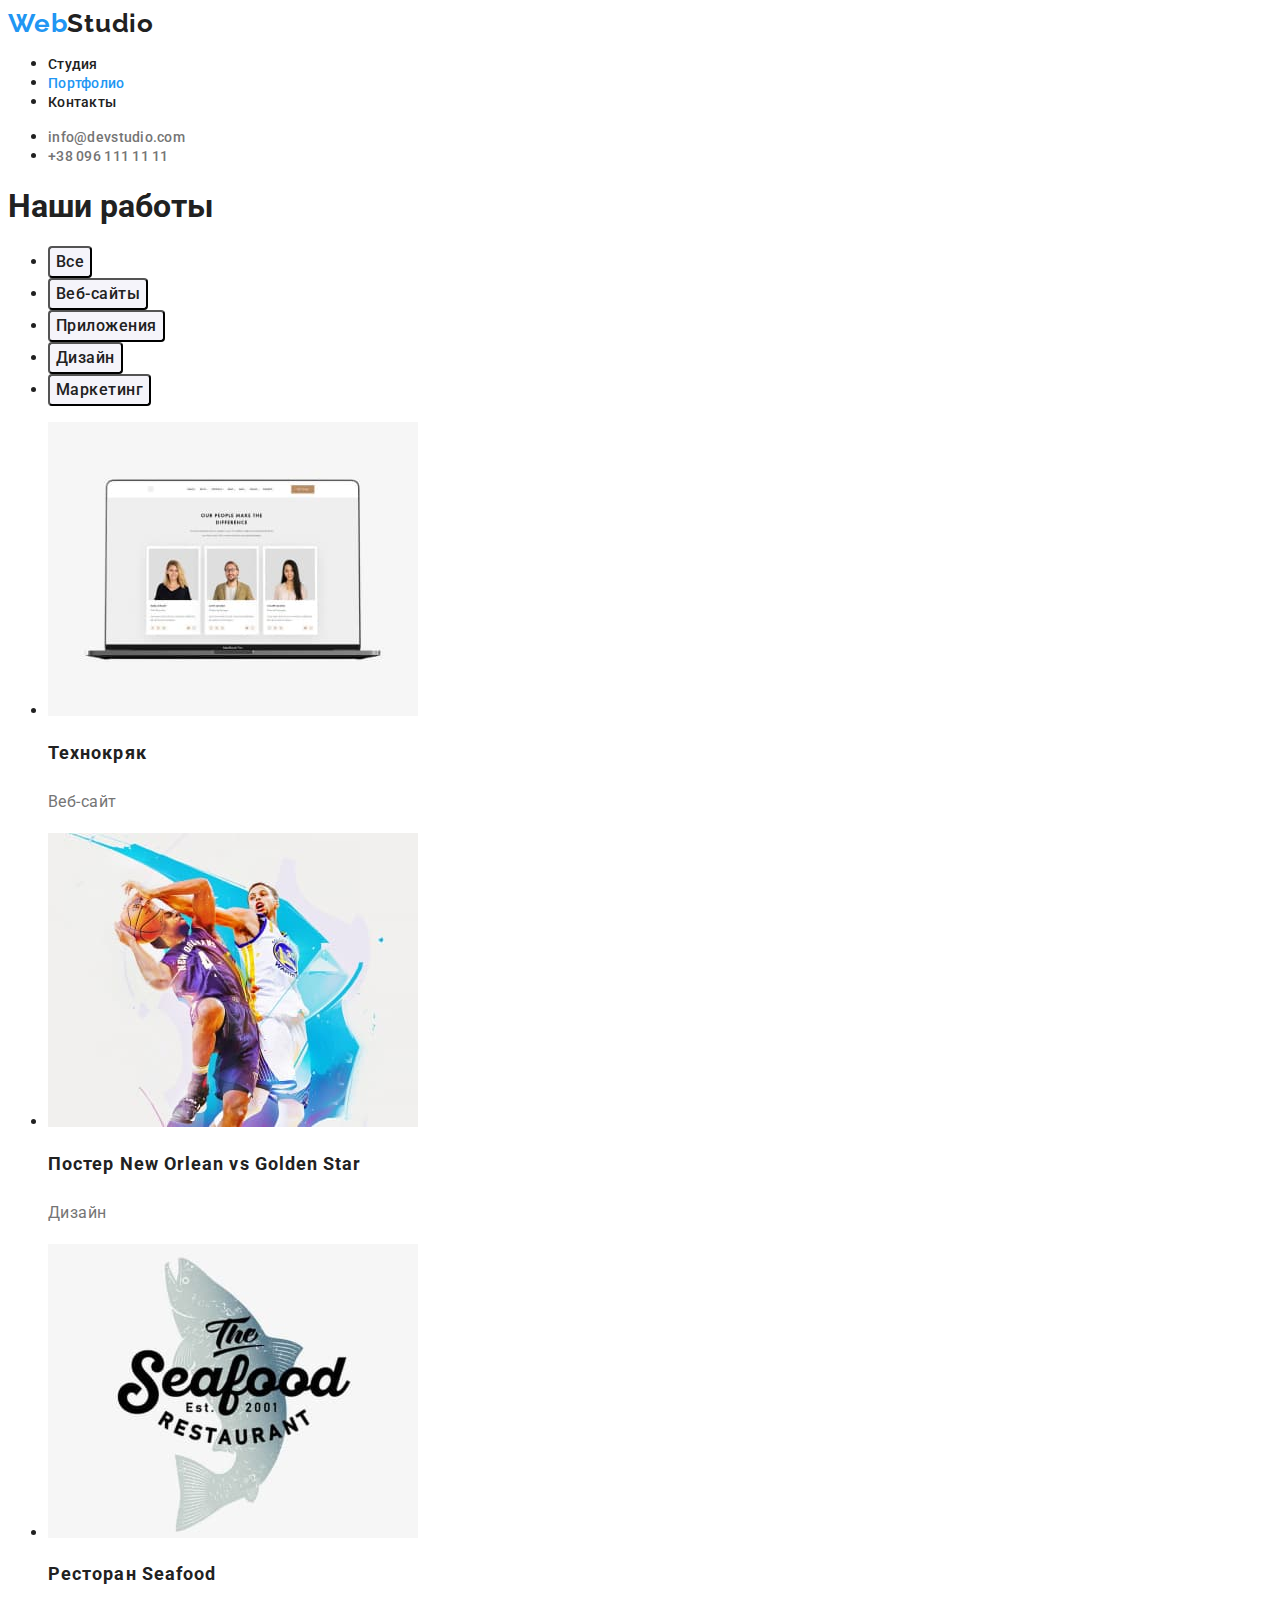
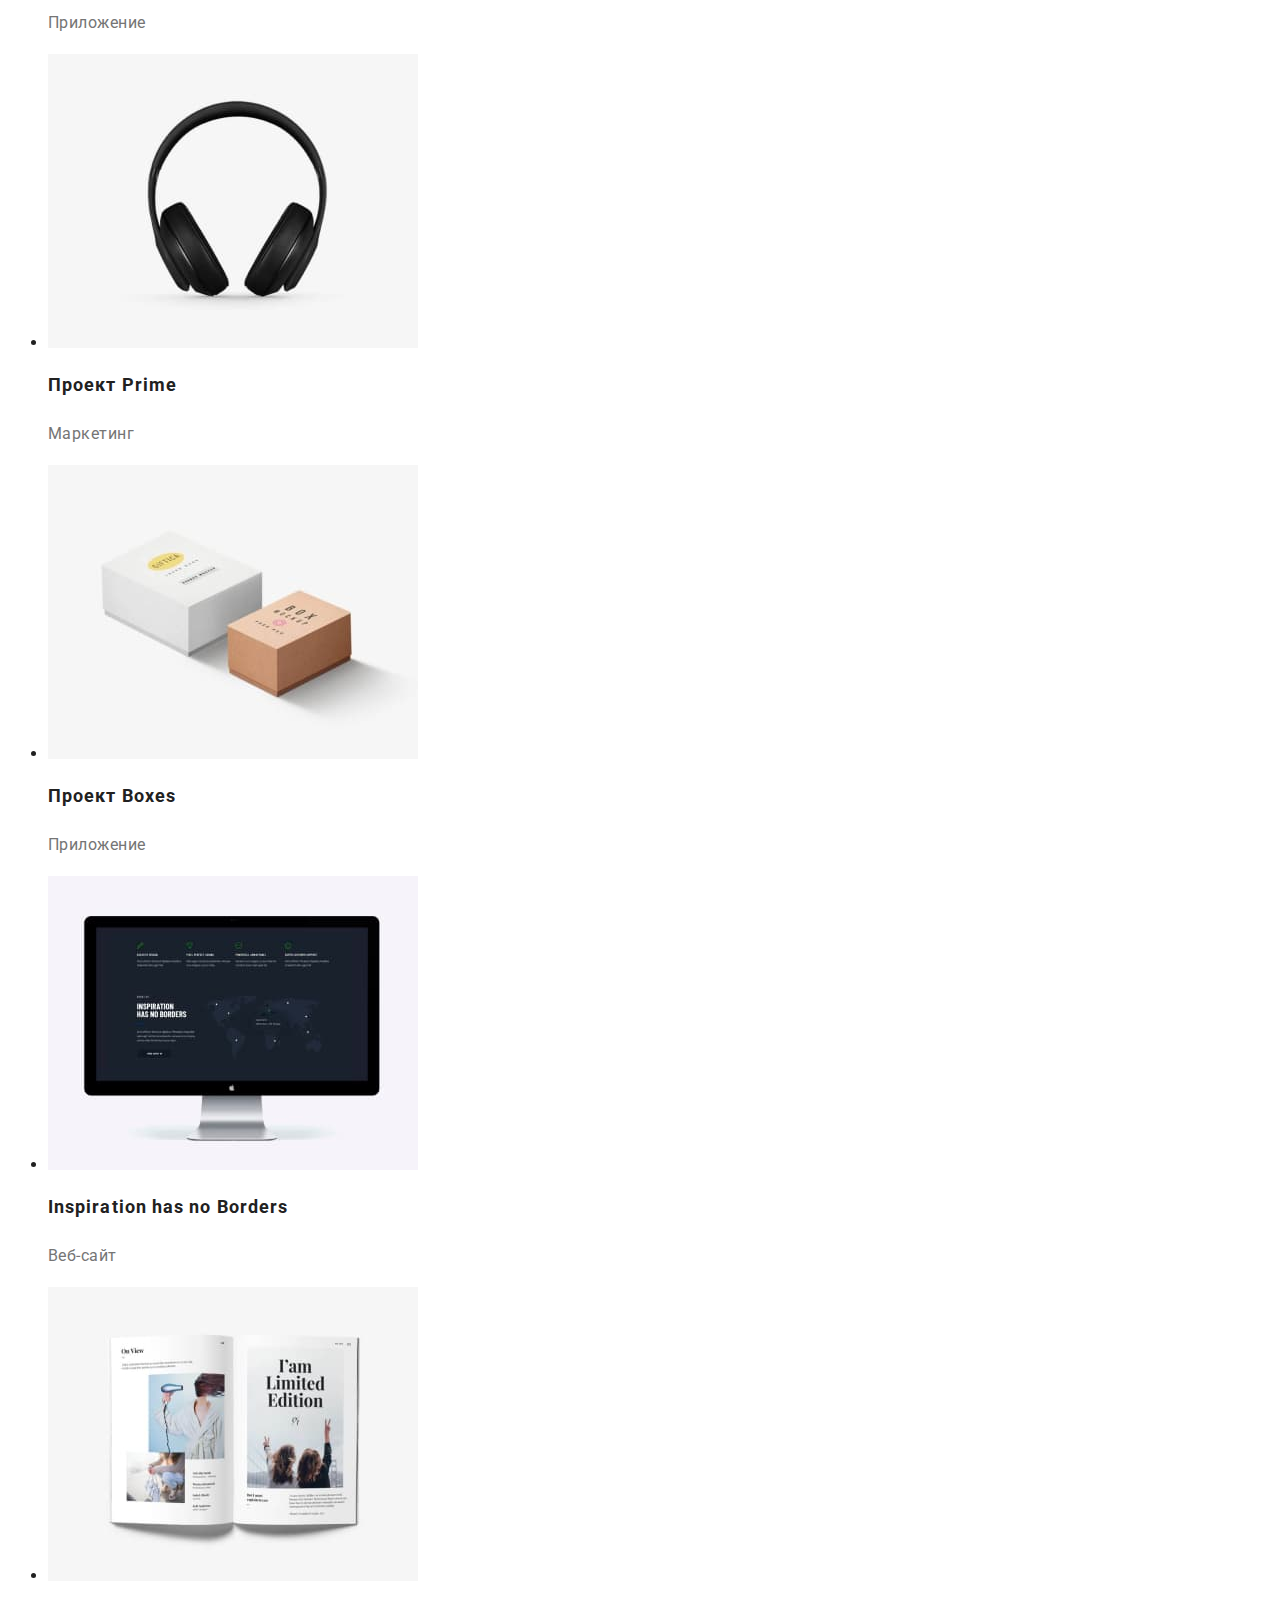
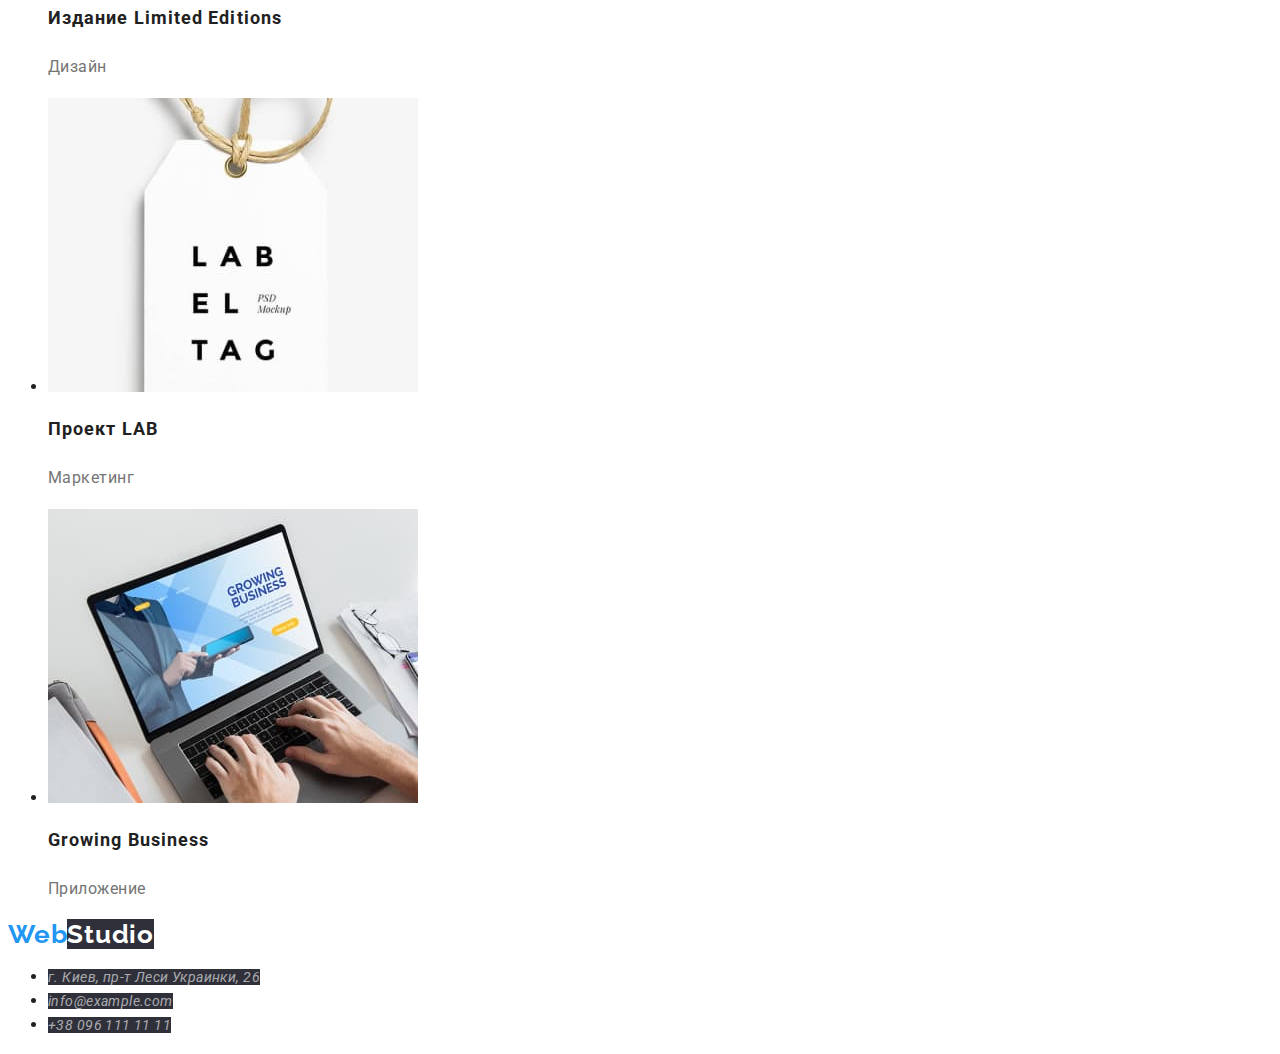
==== commit 513bc4d6: "hw2 final" ====
--- a/portfolio.html
+++ b/portfolio.html
@@ -16,7 +16,7 @@
         <a href="./"><span class="web">Web</span><span class="studio-top">Studio</span></a>
         <ul class="site-nav">
           <li class="item"><a href="index.html" class="link">Студия</a></li>
-          <li class="item"><a href="portfolio.html" target="_self" class="link current">Портфолио</a></li>
+          <li class="item"><a href="portfolio.html" target="_self" class="link-current">Портфолио</a></li>
           <li class="item"><a href="" class="link">Контакты</a></li>
         </ul>
       </nav>
--- a/css/styles.css
+++ b/css/styles.css
@@ -27,27 +27,55 @@
   font-family: Raleway, sans-serif;
   font-weight: 700;
   font-size: 26px;
-  line-height: 1.19;
+  line-height: 1.17;
 
   letter-spacing: 0.03em;
   color: #2196f3;
 }
 
 .studio-top {
+  font-family: Raleway, sans-serif;
   font-weight: 700;
   font-size: 26px;
-  line-height: 1.19;
+  line-height: 1.17;
+
+  letter-spacing: 0.03em;
 
   color: var(--primary-text-color);
 }
 
 .studio-bottom {
+  font-family: Raleway, sans-serif;
   font-weight: 700;
   font-size: 26px;
-  line-height: 1.19;
+  line-height: 1.17;
+
+  letter-spacing: 0.03em;
 
   color: var(--white);
   background-color: var(--secondary-bg-color);
+}
+
+/* site-nav */
+
+.site-nav .link {
+  font-weight: 500;
+  font-size: 14px;
+  line-height: 1.14;
+  letter-spacing: 0.02em;
+  color: var(--primary-text-color);
+}
+.site-nav .link:hover,
+.site-nav .link:focus {
+  color: var(--site-nav-color);
+}
+.site-nav .link-current {
+  font-weight: 500;
+  font-size: 14px;
+  line-height: 1.14;
+  letter-spacing: 0.02em;
+
+  color: var(--site-nav-color);
 }
 
 /* header-contacts */
@@ -70,9 +98,35 @@
   color: #2196f3;
 }
 
+/* filter-menu */
+
+.filter .button {
+  background: #f5f4fa;
+  border-radius: 4px;
+
+  font-family: inherit;
+  font-weight: 500;
+  font-size: 16px;
+  line-height: 1.62;
+
+  text-align: center;
+  letter-spacing: 0.03em;
+
+  color: var(--primary-text-color);
+}
+
+.filter .button:hover,
+.filter .button:focus {
+  background: var(--bg-effects-color);
+  color: var(--white);
+  box-shadow: 0px 3px 1px rgba(0, 0, 0, 0.1), 0px 1px 2px rgba(0, 0, 0, 0.08),
+    0px 2px 2px rgba(0, 0, 0, 0.12);
+  cursor: pointer;
+}
+
 /* hero-section */
 
-.hero {
+.hero .athem {
   font-weight: 900;
   font-size: 44px;
   line-height: 1.36;
@@ -85,7 +139,7 @@
   color: var(--white);
 }
 
-.button {
+.hero .button {
   color: var(--white);
 
   font-weight: 700;
@@ -102,7 +156,10 @@
 
   background: #188ce8;
   box-shadow: 0px 4px 4px rgba(0, 0, 0, 0.15);
-}
+  cursor: pointer;
+}
+
+/* Преимущества */
 
 .section-title {
   font-weight: 700;
@@ -122,63 +179,27 @@
 }
 
 .section-sub-title-text {
-  font-size: 16px;
-  line-height: 1.18;
-  /* identical to box height */
-  color: #757575;
-}
-
-/* site-nav */
-
-.site-nav .link {
-  font-weight: 500;
-  font-size: 14px;
-  line-height: 1.14;
-  letter-spacing: 0.02em;
-  color: var(--primary-text-color);
-}
-.site-nav .link:hover,
-.site-nav .link:focus {
-  font-weight: 500;
-  font-size: 14px;
-  line-height: 1.14;
-  letter-spacing: 0.02em;
-
-  color: var(--site-nav-color);
-}
-.site-nav .link.current {
-  font-weight: 500;
-  font-size: 14px;
-  line-height: 1.14;
-  letter-spacing: 0.02em;
-
-  color: var(--site-nav-color);
-}
-
-/* filter-menu */
-
-.filter .button {
-  background: #f5f4fa;
-  border-radius: 4px;
-
-  font-family: inherit;
-  font-weight: 500;
-  font-size: 16px;
-  line-height: 1.62;
-
-  text-align: center;
-  letter-spacing: 0.03em;
-
-  color: var(--primary-text-color);
-}
-
-.filter .button:hover,
-.filter .button:focus {
-  background: var(--bg-effects-color);
-  color: var(--white);
-  box-shadow: 0px 3px 1px rgba(0, 0, 0, 0.1), 0px 1px 2px rgba(0, 0, 0, 0.08),
-    0px 2px 2px rgba(0, 0, 0, 0.12);
-  cursor: pointer;
+  font-size: 14px;
+  line-height: 1.71;
+  letter-spacing: 0.03em;
+  color: #757575;
+}
+
+/* Team section */
+
+.team-res .staff-name {
+  font-weight: 500;
+  font-size: 16px;
+  line-height: 1.19;
+  letter-spacing: 0.03em;
+  color: #212121;
+}
+
+.team-res .staff-position {
+  font-size: 16px;
+  line-height: 1.19;
+  letter-spacing: 0.03em;
+  color: #757575;
 }
 
 /* footer-contacts */
@@ -186,7 +207,6 @@
 .footer-contacts .link {
   font-size: 14px;
   line-height: 1.71;
-
   letter-spacing: 0.03em;
   color: rgba(255, 255, 255, 0.6);
   background-color: #2f303a;
@@ -196,3 +216,19 @@
 .footer-contacts .link:focus {
   color: var(--white);
 }
+
+/* gallery styles */
+
+.gallery-item .gallery-title {
+  font-size: 18px;
+  line-height: 2;
+  letter-spacing: 0.06em;
+  color: var(--primary-text-color);
+}
+
+.gallery-item .gallery-text {
+  font-size: 16px;
+  line-height: 1.87;
+  letter-spacing: 0.03em;
+  color: #757575;
+}
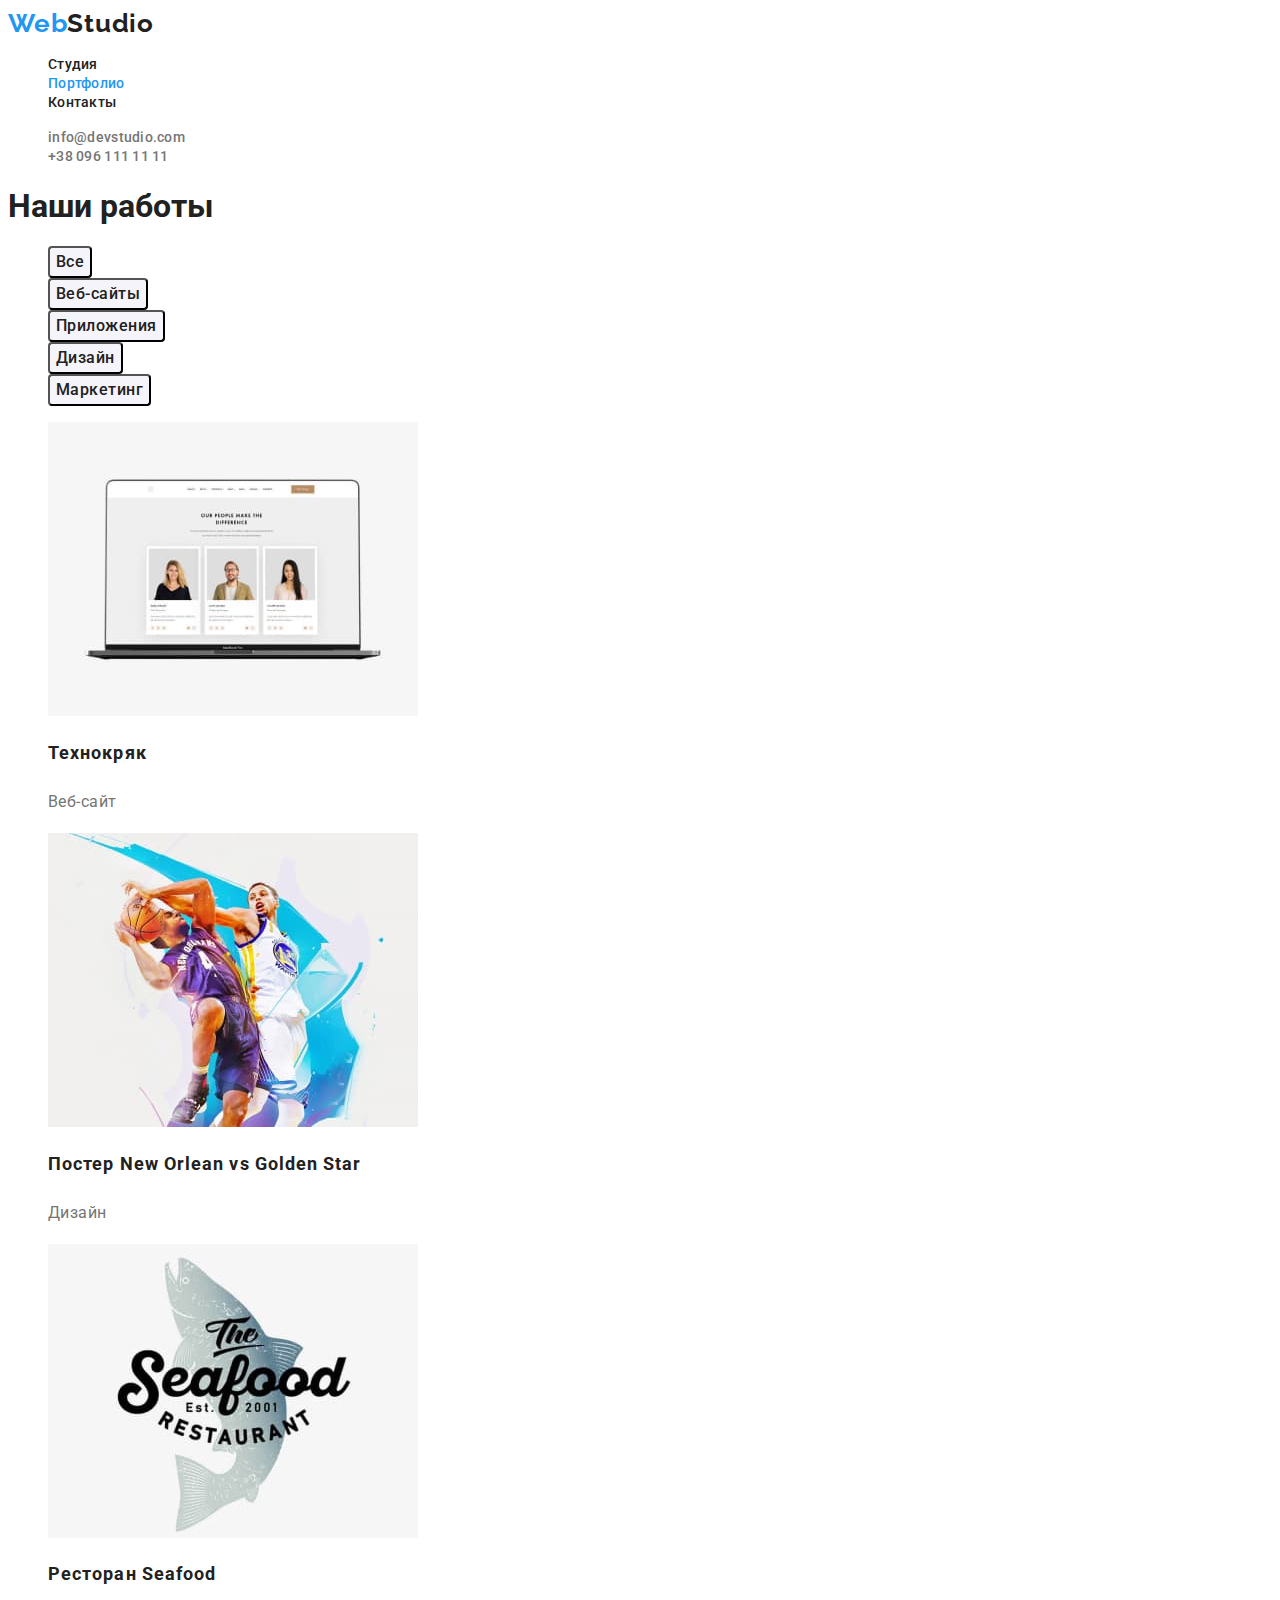
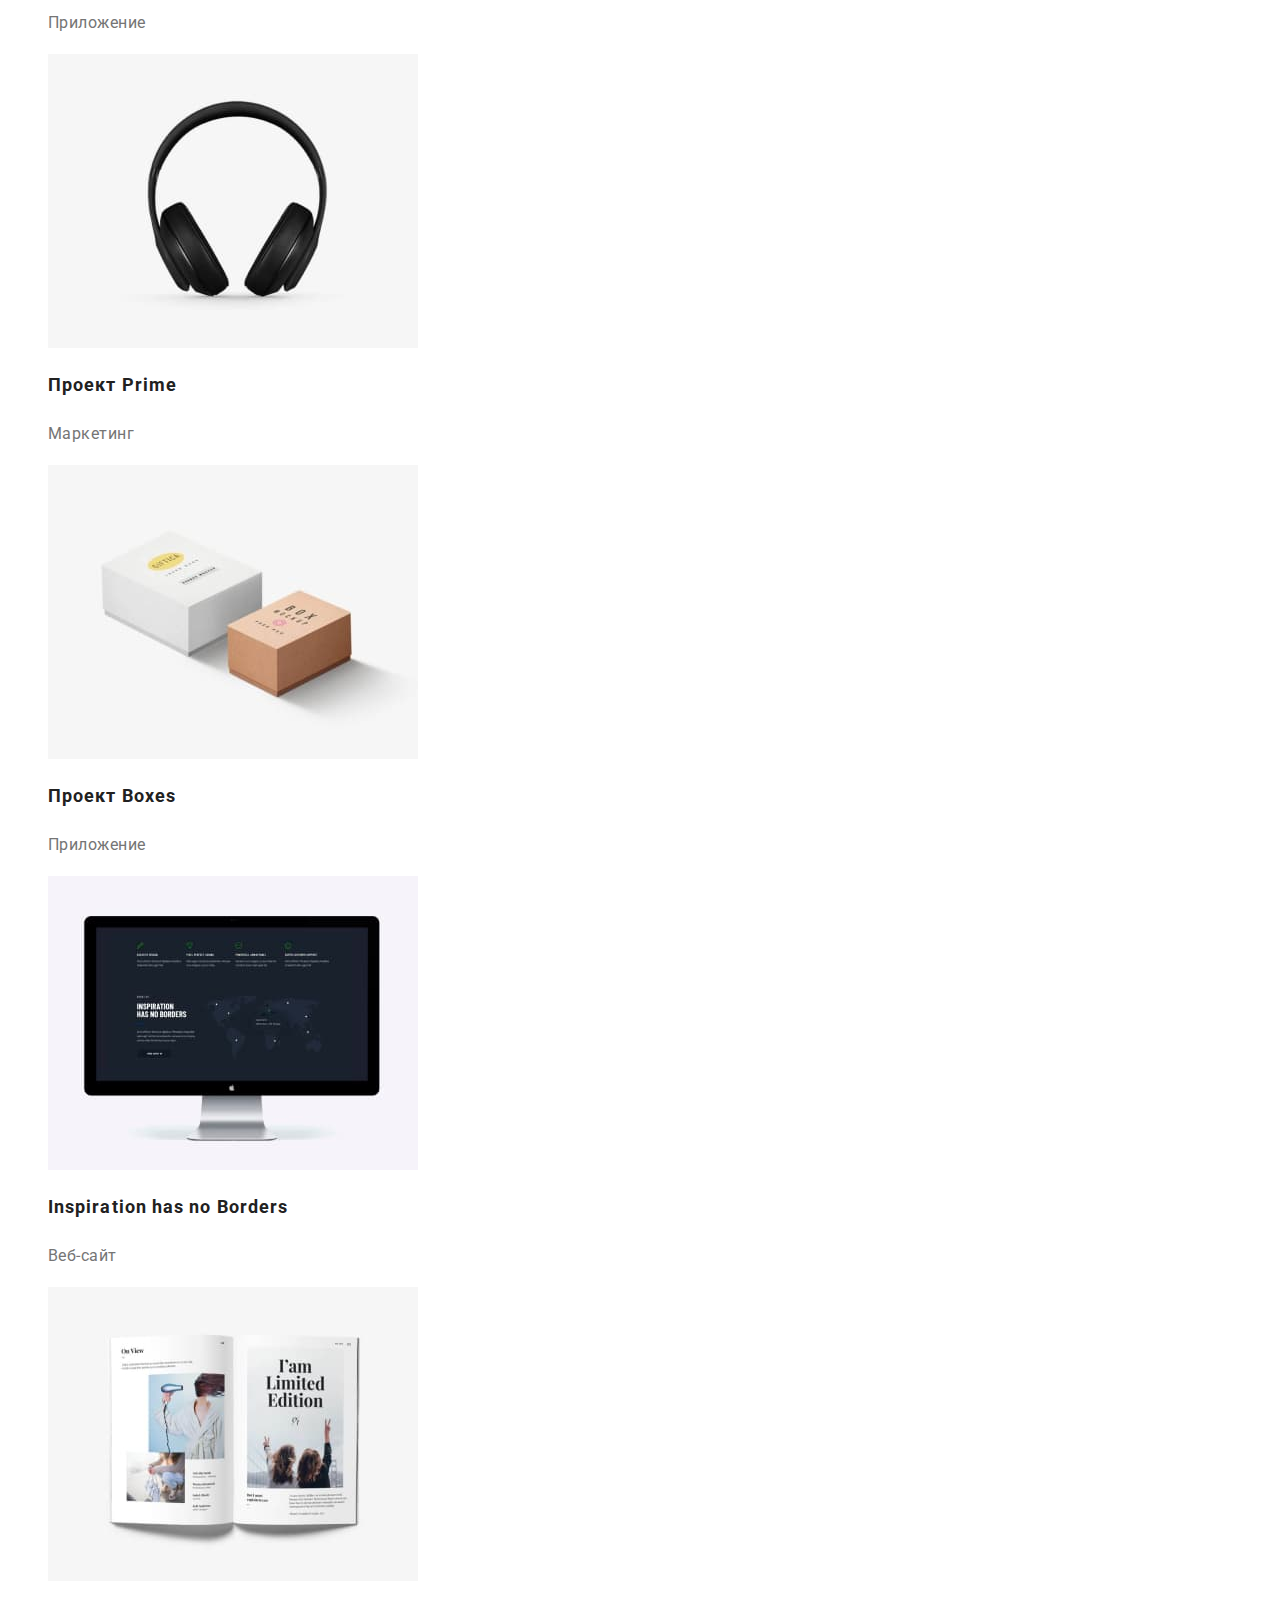
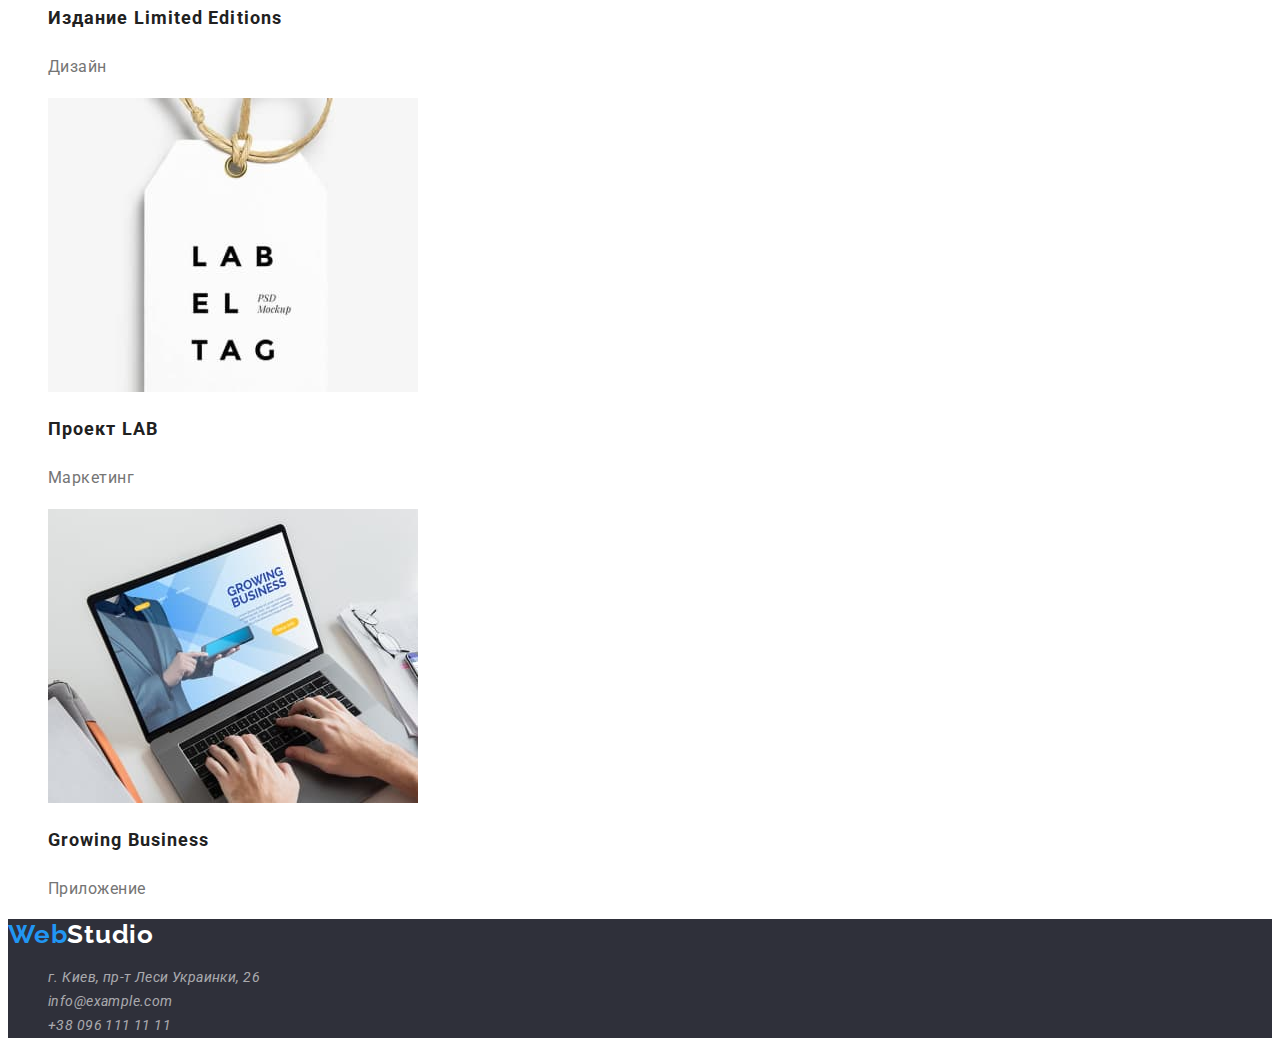
==== commit 8dfbfe2d: "hw2" ====
--- a/portfolio.html
+++ b/portfolio.html
@@ -13,14 +13,15 @@
   <!-- Шапка -->
     <header class="page-header">
       <nav>
-        <a href="./"><span class="web">Web</span><span class="studio-top">Studio</span></a>
-        <ul class="site-nav">
-          <li class="item"><a href="index.html" class="link">Студия</a></li>
-          <li class="item"><a href="portfolio.html" target="_self" class="link-current">Портфолио</a></li>
-          <li class="item"><a href="" class="link">Контакты</a></li>
+        <a href="./" class="logo-link">Web<span class="studio-top">Studio</span>
+        </a>
+        <ul class="site-nav list">
+          <li class="site-nav-item"><a href="index.html" class="site-nav-link">Студия</a></li>
+          <li class="site-nav-item"><a href="portfolio.html" target="_self" class="site-nav-link current">Портфолио</a></li>
+          <li class="site-nav-item"><a href="" class="site-nav-link">Контакты</a></li>
         </ul>
       </nav>
-      <ul class="header-contacts">
+      <ul class="header-contacts list">
         <li class="item"><a href="mailto:imfo@devstudio.com" class="link">info@devstudio.com</a></li>
         <li class="item"><a href="tel:+380961111111" class="link">+38 096 111 11 11</a></li>
       </ul>
@@ -29,14 +30,14 @@
       <!-- Герой -->
         <section class="section">
           <h1>Наши работы</h1>
-          <ul class="filter">
+          <ul class="filter list">
             <li class="item"><button type="button" class="button">Все</button></li>
             <li class="item"><button type="button" class="button">Веб-сайты</button></li>
             <li class="item"><button type="button" class="button">Приложения</button></li>
             <li class="item"><button type="button" class="button">Дизайн</button></li>
             <li class="item"><button type="button" class="button">Маркетинг</button></li>
           </ul>
-          <ul class="gallery">
+          <ul class="gallery list">
             <li class="gallery-item">
               <a href="" class="gallery-link"><img src="./images/img(7).jpg" width="370" alt="Веб-сайт">
               <h2 class="gallery-title">Технокряк</h2>
@@ -86,10 +87,11 @@
         </section>
     </main>
       <!-- Футер -->
-    <footer>
-      <a href="./"><span class="web">Web</span><span class="studio-bottom">Studio</span></a>
+    <footer class="footer">
+      <a href="./" class="logo-link">Web<span class="studio-bottom">Studio</span>
+      </a>
         <address>
-          <ul class="footer-contacts">
+          <ul class="footer-contacts list">
             <li><a href="https://www.google.com/maps/place/%D0%B1%D1%83%D0%BB%D1%8C%D0%B2%D0%B0%D1%80+%D0%9B%D0%B5%D1%81%D1%96+%D0%A3%D0%BA%D1%80%D0%B0%D1%97%D0%BD%D0%BA%D0%B8,+26,+%D0%9A%D0%B8%D1%97%D0%B2,+02000/@50.424964,30.5396898,15.5z/data=!4m13!1m7!3m6!1s0x40d4cf0e033ecbe9:0x57a4dffefec77da0!2z0LHRg9C70YzQstCw0YAg0JvQtdGB0ZYg0KPQutGA0LDRl9C90LrQuCwgMjYsINCa0LjRl9CyLCAwMjAwMA!3b1!8m2!3d50.4265807!4d30.5383859!3m4!1s0x40d4cf0e033ecbe9:0x57a4dffefec77da0!8m2!3d50.4265807!4d30.5383859" class="link">г.
               Киев, пр-т Леси Украинки, 26</a></li>
             <li><a href="mailto:info@example.com" class="link">info@example.com</a></li>
--- a/css/styles.css
+++ b/css/styles.css
@@ -5,32 +5,46 @@
 /* футер наведение #FFFFFF*/
 :root {
   --primary-text-color: #212121;
-  --white: #ffffff;
-  --bg-effects-color: #2196f3;
-  --site-nav-color: #2196f3;
+  --secodary-text-color: #757575;
+  --third-text-color: #2196f3;
+  --fourth-text-color: rgba(255, 255, 255, 0.6);
+  --fifth-text-color: #ffffff;
+  --primary-bg-color: #ffffff;
   --secondary-bg-color: #2f303a;
+  --bg-color-effect: #2196f3;
+  --third-bg-color: #f5f4fa;
+  --fourth-bg-color: #188ce8;
 }
 
 body {
   font-family: Roboto, sans-serif;
-  color: #212121;
-  background-color: #ffffff;
+  font-style: normal;
+  color: var(--primary-text-color);
+  background-color: var(--primary-bg-color);
 }
 
 a {
   text-decoration: none;
 }
 
+.footer {
+  background-color: var(--secondary-bg-color);
+}
+
+.list {
+  list-style: none;
+}
+
 /* WebStudio */
 
-.web {
+.logo-link {
   font-family: Raleway, sans-serif;
   font-weight: 700;
   font-size: 26px;
   line-height: 1.17;
 
   letter-spacing: 0.03em;
-  color: #2196f3;
+  color: var(--third-text-color);
 }
 
 .studio-top {
@@ -52,30 +66,30 @@
 
   letter-spacing: 0.03em;
 
-  color: var(--white);
+  color: var(--fifth-text-color);
   background-color: var(--secondary-bg-color);
 }
 
 /* site-nav */
 
-.site-nav .link {
-  font-weight: 500;
-  font-size: 14px;
-  line-height: 1.14;
-  letter-spacing: 0.02em;
-  color: var(--primary-text-color);
-}
-.site-nav .link:hover,
-.site-nav .link:focus {
-  color: var(--site-nav-color);
-}
-.site-nav .link-current {
-  font-weight: 500;
-  font-size: 14px;
-  line-height: 1.14;
-  letter-spacing: 0.02em;
-
-  color: var(--site-nav-color);
+.site-nav-link {
+  font-weight: 500;
+  font-size: 14px;
+  line-height: 1.14;
+  letter-spacing: 0.02em;
+  color: var(--primary-text-color);
+}
+.site-nav-link:hover,
+.site-nav-link:focus {
+  color: var(--third-text-color);
+}
+.current {
+  font-weight: 500;
+  font-size: 14px;
+  line-height: 1.14;
+  letter-spacing: 0.02em;
+
+  color: var(--third-text-color);
 }
 
 /* header-contacts */
@@ -86,7 +100,7 @@
   line-height: 1.14;
   letter-spacing: 0.02em;
 
-  color: #757575;
+  color: var(--secodary-text-color);
 }
 .header-contacts .link:hover,
 .header-contacts .link:focus {
@@ -95,13 +109,13 @@
   line-height: 1.14;
   letter-spacing: 0.02em;
 
-  color: #2196f3;
+  color: var(--third-text-color);
 }
 
 /* filter-menu */
 
 .filter .button {
-  background: #f5f4fa;
+  background: var(--third-bg-color);
   border-radius: 4px;
 
   font-family: inherit;
@@ -117,8 +131,8 @@
 
 .filter .button:hover,
 .filter .button:focus {
-  background: var(--bg-effects-color);
-  color: var(--white);
+  background: var(--bg-color-effect);
+  color: var(--fifth-text-color);
   box-shadow: 0px 3px 1px rgba(0, 0, 0, 0.1), 0px 1px 2px rgba(0, 0, 0, 0.08),
     0px 2px 2px rgba(0, 0, 0, 0.12);
   cursor: pointer;
@@ -135,26 +149,26 @@
   letter-spacing: 0.06em;
   text-transform: uppercase;
 
-  background-color: #2f303a;
-  color: var(--white);
+  background-color: var(--secondary-bg-color);
+  color: var(--fifth-text-color);
 }
 
 .hero .button {
-  color: var(--white);
+  color: var(--fifth-text-color);
 
   font-weight: 700;
   font-size: 16px;
   line-height: 1.87;
-  background: var(--bg-effects-color);
+  background: var(--bg-color-effect);
   box-shadow: 0px 4px 4px rgba(0, 0, 0, 0.15);
   border-radius: 4px;
 }
 
 .button:hover,
 .button:focus {
-  color: var(--white);
-
-  background: #188ce8;
+  color: var(--fifth-text-color);
+
+  background: var(--fourth-bg-color);
   box-shadow: 0px 4px 4px rgba(0, 0, 0, 0.15);
   cursor: pointer;
 }
@@ -170,19 +184,20 @@
 }
 
 .section-sub-title {
-  font-weight: 500;
-  font-size: 16px;
-  line-height: 1.18;
+  font-weight: 700;
+  font-size: 14px;
+  line-height: 1.14;
   /* identical to box height */
 
   color: var(--primary-text-color);
 }
 
 .section-sub-title-text {
+  font-weight: 400;
   font-size: 14px;
   line-height: 1.71;
   letter-spacing: 0.03em;
-  color: #757575;
+  color: var(--secodary-text-color);
 }
 
 /* Team section */
@@ -192,14 +207,15 @@
   font-size: 16px;
   line-height: 1.19;
   letter-spacing: 0.03em;
-  color: #212121;
+  color: var(--primary-text-color);
 }
 
 .team-res .staff-position {
+  font-weight: 400;
   font-size: 16px;
   line-height: 1.19;
   letter-spacing: 0.03em;
-  color: #757575;
+  color: var(--secodary-text-color);
 }
 
 /* footer-contacts */
@@ -208,18 +224,19 @@
   font-size: 14px;
   line-height: 1.71;
   letter-spacing: 0.03em;
-  color: rgba(255, 255, 255, 0.6);
+  color: var(--fourth-text-color);
   background-color: #2f303a;
 }
 
 .footer-contacts .link:hover,
 .footer-contacts .link:focus {
-  color: var(--white);
+  color: var(--fifth-text-color);
 }
 
 /* gallery styles */
 
 .gallery-item .gallery-title {
+  font-weight: 700;
   font-size: 18px;
   line-height: 2;
   letter-spacing: 0.06em;
@@ -227,8 +244,9 @@
 }
 
 .gallery-item .gallery-text {
+  font-weight: 400;
   font-size: 16px;
   line-height: 1.87;
   letter-spacing: 0.03em;
-  color: #757575;
-}
+  color: var(--secodary-text-color);
+}
